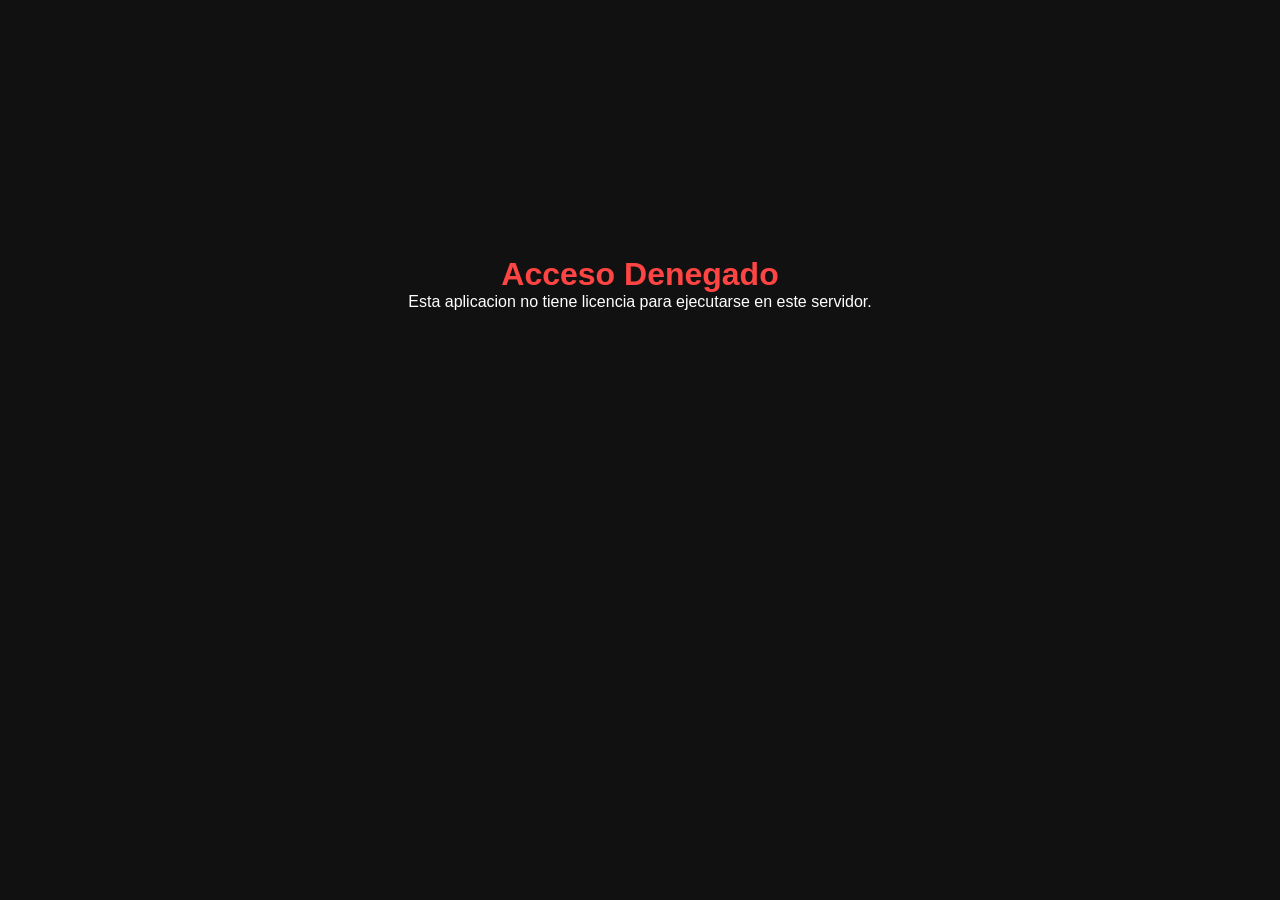
==== index.html @ 770b18da "Add files via upload" ====
<!DOCTYPE html>
<html lang="es">

<head>
    <meta charset="UTF-8">
    <meta name="viewport" content="width=device-width, initial-scale=1.0">
    <title>De la cocina al asador - Sistema Premium</title>
    <!-- Fonts -->
    <link rel="preconnect" href="https://fonts.googleapis.com">
    <link rel="preconnect" href="https://fonts.gstatic.com" crossorigin>
    <link href="https://fonts.googleapis.com/css2?family=Outfit:wght@300;400;500;600;700&display=swap" rel="stylesheet">
    <!-- Icons -->
    <link rel="stylesheet" href="https://cdnjs.cloudflare.com/ajax/libs/font-awesome/6.4.0/css/all.min.css">
    <!-- Excel Library -->
    <script src="https://cdn.sheetjs.com/xlsx-0.20.1/package/dist/xlsx.full.min.js"></script>
    <link rel="stylesheet" href="style.css">
</head>

<body>

    <div class="app-container">
        <!-- Sidebar Navigation -->
        <nav class="sidebar glass">
            <div class="logo">
                <img src="Logo de De la cocina al asador.png" alt="De la cocina al asador Logo" class="logo-img">
                <h2>De la cocina <span class="highlight">al asador</span></h2>
            </div>

            <ul class="nav-links">
                <li class="active" onclick="showSection('pos', this)" title="Caja - Punto de Venta">
                    <i class="fa-solid fa-cash-register"></i>
                    <span>Caja</span>
                </li>
                <li onclick="showSection('inventory', this)" title="Gestión de Inventario">
                    <i class="fa-solid fa-boxes-stacked"></i>
                    <span>Inventario</span>
                </li>
                <li onclick="showSection('sales', this)" title="Historial de Ventas">
                    <i class="fa-solid fa-chart-line"></i>
                    <span>Ventas</span>
                </li>
                <li onclick="showSection('cash-closure', this)" title="Cierre de Caja Diario">
                    <i class="fa-solid fa-calendar-check"></i>
                    <span>Cierre</span>
                </li>
                <li onclick="showSection('clients', this)" title="Gestión de Clientes">
                    <i class="fa-solid fa-users"></i>
                    <span>Clientes</span>
                </li>
                <li onclick="window.location.href='manual.html'" title="Manual de Uso">
                    <i class="fa-solid fa-book"></i>
                    <span>Manual</span>
                </li>
            </ul>

            <div class="user-profile">
                <div class="avatar">Admin</div>
                <div class="info">
                    <span class="name">Administrador</span>
                    <span class="status">En línea</span>
                </div>
            </div>
        </nav>

        <!-- Main Content Area -->
        <main class="main-content">

            <!-- POS SECTION -->
            <section id="pos" class="active-section">
                <header class="top-bar glass">
                    <div class="search-bar">
                        <i class="fa-solid fa-magnifying-glass"></i>
                        <input type="text" id="pos-search" placeholder="Buscar productos..." onkeyup="filterProducts()">
                    </div>
                    <div class="barcode-scanner">
                        <i class="fa-solid fa-barcode"></i>
                        <input type="text" id="barcode-input" placeholder="Escanear código de barras..."
                            autocomplete="off" onkeypress="handleBarcodeInput(event)">
                    </div>
                    <button class="balanza-toggle" id="balanza-toggle" onclick="toggleBalanzaMode()" title="Activar modo balanza para capturar peso automático desde balanza USB/Bluetooth">
                        <i class="fa-solid fa-weight-scale"></i> <span>Balanza</span>
                    </button>
                    <button class="surcharge-config-btn" onclick="openSurchargeConfig()" title="Configurar recargos por forma de pago">
                        <i class="fa-solid fa-percentage"></i> <span>Recargos</span>
                    </button>
                    <div class="date-time" id="clock">12:00 PM</div>
                </header>

                <div class="pos-layout">
                    <!-- Product Grid -->
                    <div class="products-grid-container">
                        <div class="category-tabs">
                            <button class="tab active" onclick="filterCategory('all')">Todos</button>
                            <button class="tab" onclick="filterCategory('Bebidas')">Bebidas</button>
                            <button class="tab" onclick="filterCategory('Snacks')">Snacks</button>
                            <button class="tab" onclick="filterCategory('Golosinas')">Golosinas</button>
                            <button class="tab" onclick="filterCategory('Limpieza')">Limpieza</button>
                            <button class="tab" onclick="filterCategory('Carnes')">Carnes</button>
                            <button class="tab" onclick="filterCategory('Fiambres')">Fiambres</button>
                            <button class="tab" onclick="filterCategory('Verduras')">Verduras</button>
                            <button class="tab" onclick="filterCategory('Varios')">Varios</button>
                            <button class="tab" onclick="openWeightModal()" title="Vender por peso (balanza)" style="border-color: var(--success-color); color: var(--success-color);">
                                <i class="fa-solid fa-weight-scale"></i> Peso
                            </button>
                            <button class="tab" onclick="openQuickSaleModal()" title="Venta personalizada sin producto registrado" style="border-color: var(--accent); color: var(--accent);">
                                <i class="fa-solid fa-pen"></i> Venta Rápida
                            </button>
                        </div>
                        <div class="products-grid custom-scroll" id="products-container">
                            <!-- Products injected by JS -->
                        </div>
                    </div>

                    <!-- Cart / Current Order -->
                    <div class="current-order glass" id="cart-panel">
                        <div class="cart-header-mobile">
                            <h3>Orden Actual</h3>
                            <button class="btn-close-cart" onclick="toggleCartMobile()">
                                <i class="fa-solid fa-chevron-down"></i>
                            </button>
                        </div>

                        <!-- Desktop Header -->
                        <h3 class="desktop-cart-title">Orden Actual</h3>

                        <div class="client-selection" style="margin-bottom: 10px; display: flex; gap: 5px;">
                            <select id="pos-client-select" class="client-select-input"
                                style="width: 100%; padding: 8px; border-radius: 8px; border: 1px solid rgba(255,255,255,0.2); background: rgba(0,0,0,0.2); color: white;">
                                <option value="">Cliente: Consumidor Final</option>
                                <!-- Clients injected by JS -->
                            </select>
                            <button onclick="prepareNewClient()" title="Crear Nuevo Cliente Rápido" style="
                                background: var(--primary-color);
                                border: none;
                                border-radius: 8px;
                                width: 40px;
                                color: white;
                                cursor: pointer;
                                display: flex;
                                align-items: center;
                                justify-content: center;">
                                <i class="fa-solid fa-user-plus"></i>
                            </button>
                            <button onclick="checkAndPayDebt()" title="Cobrar Deuda a este Cliente" style="
                                background: var(--success-color);
                                border: none;
                                border-radius: 8px;
                                width: 40px;
                                color: white;
                                cursor: pointer;
                                display: flex;
                                align-items: center;
                                justify-content: center;">
                                <i class="fa-solid fa-hand-holding-dollar"></i>
                            </button>
                            <button onclick="checkAndDeleteClient()" title="Eliminar Cliente Seleccionado" style="
                                background: var(--danger-color, #ef4444);
                                border: none;
                                border-radius: 8px;
                                width: 40px;
                                color: white;
                                cursor: pointer;
                                display: flex;
                                align-items: center;
                                justify-content: center;">
                                <i class="fa-solid fa-trash"></i>
                            </button>
                        </div>

                        <div id="pos-client-credit-history" class="client-credit-history" style="display:none;"></div>

                        <div class="order-items custom-scroll" id="cart-items">
                            <!-- Cart items injected by JS -->
                            <div class="empty-cart-msg">
                                <i class="fa-solid fa-basket-shopping"></i>
                                <p>El carrito está vacío</p>
                            </div>
                        </div>
                        <div class="order-summary">
                            <div class="summary-row">
                                <span>Subtotal</span>
                                <span id="subtotal-display">$0.00</span>
                            </div>
                            <div class="summary-row total">
                                <span>Total</span>
                                <span id="total-display">$0.00</span>
                            </div>
                            <div class="checkout-buttons">
                                <button class="btn-checkout" onclick="processSale('cash')">
                                    <i class="fa-solid fa-money-bill-wave"></i> Efectivo
                                    <small class="surcharge-badge" id="surcharge-label-cash"></small>
                                </button>
                                <button class="btn-payment-mp" onclick="processSale('mercadopago')">
                                    <i class="fa-solid fa-qrcode"></i> M. Pago
                                    <small class="surcharge-badge" id="surcharge-label-mercadopago"></small>
                                </button>
                                <button class="btn-payment-tarjeta" onclick="processSale('tarjeta')">
                                    <i class="fa-solid fa-credit-card"></i> Tarjeta
                                    <small class="surcharge-badge" id="surcharge-label-tarjeta"></small>
                                </button>
                                <button class="btn-transfer" onclick="processSale('transfer')">
                                    <i class="fa-solid fa-building-columns"></i> Transfer.
                                    <small class="surcharge-badge" id="surcharge-label-transfer"></small>
                                </button>
                                <button class="btn-credit" onclick="processSale('credit')">
                                    <i class="fa-solid fa-user-clock"></i> Fiar
                                    <small class="surcharge-badge" id="surcharge-label-credit"></small>
                                </button>
                            </div>
                        </div>
                    </div>
                </div>

                <!-- Mobile Floating Cart Button -->
                <button class="mobile-cart-btn" onclick="toggleCartMobile()">
                    <div class="cart-btn-info">
                        <i class="fa-solid fa-basket-shopping"></i>
                        <span id="mobile-cart-count">0 items</span>
                    </div>
                    <span id="mobile-cart-total">$0.00</span>
                </button>
            </section>

            <!-- INVENTORY SECTION -->
            <section id="inventory" class="hidden-section">
                <header class="top-bar glass">
                    <h2>Gestión de Inventario</h2>
                    <button class="btn-primary" onclick="prepareNewProduct()">
                        <i class="fa-solid fa-plus"></i> Nuevo Producto
                    </button>
                </header>

                <div class="table-container glass custom-scroll">
                    <table class="styled-table">
                        <thead>
                            <tr>
                                <th>Producto</th>
                                <th>Categoría</th>
                                <th>Tipo</th>
                                <th>Precio</th>
                                <th>Stock</th>
                                <th>Acciones</th>
                            </tr>
                        </thead>
                        <tbody id="inventory-list">
                            <!-- Inventory items injected by JS -->
                        </tbody>
                    </table>
                </div>
            </section>

            <!-- SALES HISTORY SECTION -->
            <section id="sales" class="hidden-section">
                <header class="top-bar glass">
                    <div class="header-left">
                        <h2>Historial de Ventas</h2>
                        <div class="action-buttons">
                            <button class="btn-small" onclick="exportData('json')" title="Exportar JSON"><i
                                    class="fa-solid fa-file-code"></i> JSON</button>
                            <button class="btn-small" onclick="exportData('excel')" title="Exportar Excel"><i
                                    class="fa-solid fa-file-excel"></i> Excel</button>
                            <button class="btn-small" onclick="document.getElementById('import-file').click()"
                                title="Importar"><i class="fa-solid fa-file-import"></i> Importar</button>
                            <input type="file" id="import-file" accept=".json, .xlsx, .xls" style="display:none"
                                onchange="importData(this)">
                        </div>
                    </div>
                    <div class="stats-cards">
                        <div class="stat-card glass-card-small">
                            <h4>Ventas Hoy</h4>
                            <span id="sales-today-count">0</span>
                        </div>
                        <div class="stat-card glass-card-small">
                            <h4>Ingresos Hoy</h4>
                            <span id="income-today-display">$0.00</span>
                        </div>
                    </div>
                </header>

                <div class="table-container glass custom-scroll">
                    <table class="styled-table">
                        <thead>
                            <tr>
                                <th>ID Venta</th>
                                <th>Fecha</th>
                                <th>Hora</th>
                                <th>Total</th>
                                <th>Cliente</th>
                                <th>Tipo</th>
                                <th>Detalles</th>
                            </tr>
                        </thead>
                        <tbody id="sales-list">
                            <!-- Sales history injected by JS -->
                        </tbody>
                    </table>
                </div>
            </section>

            <!-- CASH CLOSURE SECTION -->
            <section id="cash-closure" class="hidden-section">
                <header class="top-bar glass">
                    <div class="header-left">
                        <h2>Cierre de Caja Diario</h2>
                        <div class="action-buttons" style="display:flex; gap:10px; align-items:center; flex-wrap:wrap;">
                            <div style="display:flex; gap:10px; align-items:center;">
                                <label for="closure-date" style="color: var(--text-muted); font-size: 0.9rem;">Fecha</label>
                                <input id="closure-date" type="date" class="client-select-input" style="padding: 8px; border-radius: 8px; border: 1px solid rgba(255,255,255,0.2); background: rgba(0,0,0,0.2); color: white;" onchange="renderCashClosure()" />
                            </div>
                            <button class="btn-small" onclick="renderCashClosure()" title="Actualizar">
                                <i class="fa-solid fa-rotate"></i> Actualizar
                            </button>
                        </div>
                    </div>
                </header>

                <div class="cash-closure-grid">
                    <div class="glass" style="padding: 18px; border-radius: 16px;">
                        <h3 style="margin-bottom: 12px;">Resumen del Día</h3>
                        <div class="closure-summary">
                            <div class="closure-row"><span>Ventas</span><span id="closure-sales-count">0</span></div>
                            <div class="closure-row"><span>Total</span><span id="closure-total-display">$0.00</span></div>
                            <div class="closure-row"><span>Efectivo</span><span id="closure-cash-display">$0.00</span></div>
                            <div class="closure-row"><span>Transferencia</span><span id="closure-transfer-display">$0.00</span></div>
                            <div class="closure-row"><span>Mercado Pago</span><span id="closure-mp-display">$0.00</span></div>
                            <div class="closure-row"><span>Tarjeta</span><span id="closure-tarjeta-display">$0.00</span></div>
                            <div class="closure-row"><span>Fiado (Cuenta Corriente)</span><span id="closure-credit-display">$0.00</span></div>
                            <div class="closure-row"><span>Pago Deuda</span><span id="closure-debt-payment-display">$0.00</span></div>
                        </div>
                    </div>

                    <div class="glass" style="padding: 18px; border-radius: 16px;">
                        <h3 style="margin-bottom: 12px;">Arqueo</h3>
                        <div class="closure-summary">
                            <div class="closure-row"><span>Efectivo esperado</span><span id="closure-cash-expected-display">$0.00</span></div>
                            <div class="closure-row" style="align-items:center;">
                                <span>Efectivo contado</span>
                                <input id="closure-cash-counted" type="number" min="0" step="0.01" placeholder="0" style="width: 140px; padding: 8px; border-radius: 8px; border: 1px solid rgba(255,255,255,0.2); background: rgba(0,0,0,0.2); color: white;" oninput="recalcCashClosureDiff()" />
                            </div>
                            <div class="closure-row"><span>Diferencia</span><span id="closure-diff-display">$0.00</span></div>
                        </div>

                        <div style="display:flex; gap:10px; margin-top: 14px; flex-wrap:wrap;">
                            <button class="btn-primary" onclick="closeCashDay()" id="btn-close-day" style="border-radius: 12px; padding: 12px 16px;">
                                <i class="fa-solid fa-lock"></i> Cerrar Día
                            </button>
                            <button class="btn-small" onclick="reopenCashDay()" id="btn-reopen-day" title="Eliminar cierre y reabrir" style="display:none;">
                                <i class="fa-solid fa-unlock"></i> Reabrir
                            </button>
                        </div>
                        <small id="closure-status" style="display:block; margin-top:10px; color: var(--text-muted);"></small>
                    </div>
                </div>

                <div class="table-container glass custom-scroll" style="margin-top: 18px;">
                    <table class="styled-table">
                        <thead>
                            <tr>
                                <th>Fecha</th>
                                <th>Ventas</th>
                                <th>Total</th>
                                <th>Efectivo</th>
                                <th>Transfer.</th>
                                <th>M. Pago</th>
                                <th>Tarjeta</th>
                                <th>Fiado</th>
                                <th>Pago Deuda</th>
                                <th>Efectivo contado</th>
                                <th>Diferencia</th>
                                <th>Acción</th>
                            </tr>
                        </thead>
                        <tbody id="closures-list">
                            <!-- Closures injected by JS -->
                        </tbody>
                    </table>
                </div>
            </section>

            <!-- CLIENTS SECTION -->
            <section id="clients" class="hidden-section">
                <header class="top-bar glass">
                    <h2>Gestión de Clientes</h2>
                    <button class="btn-primary" onclick="prepareNewClient()">
                        <i class="fa-solid fa-user-plus"></i> Nuevo Cliente
                    </button>
                </header>

                <div class="table-container glass custom-scroll">
                    <table class="styled-table">
                        <thead>
                            <tr>
                                <th>Nombre</th>
                                <th>Teléfono</th>
                                <th>Deuda (Saldo)</th>
                                <th>Acciones</th>
                            </tr>
                        </thead>
                        <tbody id="clients-list">
                            <!-- Clients injected by JS -->
                        </tbody>
                    </table>
                </div>
            </section>
        </main>
    </div>

    <!-- Modals -->
    <div id="add-product-modal" class="modal">
        <div class="modal-content glass">
            <span class="close-modal" onclick="closeModal('add-product-modal')">&times;</span>
            <h3 id="modal-title">Agregar Nuevo Producto</h3>
            <form id="add-product-form" onsubmit="handleProductForm(event)">
                <input type="hidden" id="prod-id"> <!-- Hidden ID for edits -->
                <div class="form-group">
                    <label>Nombre</label>
                    <input type="text" id="new-prod-name" required>
                </div>
                <div class="form-group">
                    <label>Tipo de Venta</label>
                    <select id="new-prod-sale-type" onchange="toggleSaleTypeFields()">
                        <option value="unit">Por unidad</option>
                        <option value="weight">Por peso (kg)</option>
                    </select>
                </div>
                <div class="form-group">
                    <label>Categoría</label>
                    <select id="new-prod-cat">
                        <option value="Bebidas">Bebidas</option>
                        <option value="Snacks">Snacks</option>
                        <option value="Golosinas">Golosinas</option>
                        <option value="Limpieza">Limpieza</option>
                        <option value="Carnes">Carnes</option>
                        <option value="Fiambres">Fiambres</option>
                        <option value="Verduras">Verduras</option>
                        <option value="Varios">Varios</option>
                    </select>
                </div>
                <div id="unit-fields">
                    <div class="form-group">
                        <label>Precio ($)</label>
                        <input type="number" id="new-prod-price" min="0" step="0.01" required>
                    </div>
                    <div class="form-group">
                        <label>Stock</label>
                        <input type="number" id="new-prod-stock" min="0" required>
                    </div>
                </div>
                <div id="weight-fields" style="display:none;">
                    <div class="form-group">
                        <label>Precio por kg ($)</label>
                        <input type="number" id="new-prod-price-kg" min="0" step="0.01" required>
                    </div>
                </div>
                <div class="form-group">
                    <label>Código de Barras (Opcional)</label>
                    <input type="text" id="new-prod-barcode" placeholder="7790001234567">
                </div>
                <div class="form-group">
                    <label>Emoji/Icono (Opcional)</label>
                    <input type="text" id="new-prod-emoji" placeholder="🥤">
                </div>
                <div class="form-group">
                    <label>Foto del Producto (Opcional)</label>
                    <input type="file" id="new-prod-image" accept="image/*" onchange="previewProductImage(event)">
                    <div id="prod-image-preview" style="margin-top:8px;display:none;">
                        <img src="" alt="Vista previa" style="max-width:100px;max-height:100px;border-radius:8px;border:1px solid var(--glass-border);">
                        <button type="button" onclick="clearProductImage()" style="background:none;border:none;color:#ef4444;cursor:pointer;font-size:0.8rem;margin-top:4px;display:block;">
                            <i class="fa-solid fa-trash-can"></i> Quitar foto
                        </button>
                    </div>
                </div>
                <button type="submit" class="btn-primary full-width" id="btn-save-prod">Guardar Producto</button>
            </form>
        </div>
    </div>

    <!-- Add Client Modal -->
    <div id="add-client-modal" class="modal">
        <div class="modal-content glass">
            <span class="close-modal" onclick="closeModal('add-client-modal')">&times;</span>
            <h3 id="client-modal-title">Agregar Nuevo Cliente</h3>
            <form id="add-client-form" onsubmit="handleClientForm(event)">
                <input type="hidden" id="client-id">
                <div class="form-group">
                    <label>Nombre Completo</label>
                    <input type="text" id="client-name" required placeholder="Ej: Juan Pérez">
                </div>
                <div class="form-group">
                    <label>Teléfono (Opcional)</label>
                    <input type="tel" id="client-phone" placeholder="Ej: 11 1234 5678">
                </div>
                <button type="submit" class="btn-primary full-width" id="btn-save-client">Guardar Cliente</button>
            </form>
        </div>
    </div>

    <!-- Pay Debt Modal -->
    <div id="pay-debt-modal" class="modal">
        <div class="modal-content glass">
            <span class="close-modal" onclick="closeModal('pay-debt-modal')">&times;</span>
            <h3>Registrar Pago de Deuda</h3>
            <p id="debt-client-name" style="margin-bottom: 15px; color: var(--text-secondary);">Cliente: -</p>
            <form id="pay-debt-form" onsubmit="handleDebtPayment(event)">
                <input type="hidden" id="debt-client-id">
                <div class="form-group">
                    <label>Monto a Pagar ($)</label>
                    <input type="number" id="debt-amount" min="1" step="0.01" required>
                </div>
                <div class="form-group">
                    <label>Deuda Actual: <span id="current-debt-display"
                            style="font-weight: bold; color: var(--accent);"></span></label>
                </div>
                <div class="form-group">
                    <label>Método de Pago</label>
                    <div style="display: flex; gap: 6px; flex-wrap: wrap; margin-top: 5px;">
                        <button type="button" class="btn-payment-method selected" data-method="cash" onclick="selectDebtPaymentMethod(this)">
                            <i class="fa-solid fa-money-bill-wave"></i> Efectivo
                        </button>
                        <button type="button" class="btn-payment-method" data-method="transfer" onclick="selectDebtPaymentMethod(this)">
                            <i class="fa-solid fa-building-columns"></i> Transfer.
                        </button>
                        <button type="button" class="btn-payment-method" data-method="mercadopago" onclick="selectDebtPaymentMethod(this)">
                            <i class="fa-solid fa-qrcode"></i> M. Pago
                        </button>
                        <button type="button" class="btn-payment-method" data-method="tarjeta" onclick="selectDebtPaymentMethod(this)">
                            <i class="fa-solid fa-credit-card"></i> Tarjeta
                        </button>
                    </div>
                    <input type="hidden" id="debt-payment-method" value="cash">
                </div>
                <button type="submit" class="btn-primary full-width">Registrar Pago</button>
            </form>
        </div>
    </div>

    <!-- Venta por Peso Modal -->
    <div id="weight-sale-modal" class="modal">
        <div class="modal-content glass">
            <span class="close-modal" onclick="closeModal('weight-sale-modal')">&times;</span>
            <h3 id="weight-modal-title">Venta por Peso</h3>
            <form id="weight-sale-form" onsubmit="handleWeightSale(event)">
                <input type="hidden" id="weight-prod-id" value="">
                <div class="form-group">
                    <label>Producto</label>
                    <input type="text" id="weight-prod-name" required placeholder="Ej: Carne, Queso, Pollo...">
                </div>
                <div class="form-group">
                    <label>Peso (kg)</label>
                    <input type="number" id="weight-kg" step="0.001" min="0.001" required placeholder="Ej: 1.200">
                    <small style="color: var(--text-muted); display: block; margin-top: 4px;">Conectá la balanza y poné el producto. El peso se captura automático si el modo balanza está activado.</small>
                </div>
                <div class="form-group">
                    <label>Precio por kg ($)</label>
                    <input type="number" id="weight-price-kg" step="0.01" min="0.01" required placeholder="Ej: 1200">
                </div>
                <div class="form-group" style="background: rgba(255,255,255,0.05); padding: 12px; border-radius: 8px;">
                    <label style="font-weight: 700; color: var(--success-color);">Total: $<span id="weight-total-preview">0.00</span></label>
                </div>
                <button type="submit" class="btn-primary full-width">
                    <i class="fa-solid fa-cart-plus"></i> Agregar al Carrito
                </button>
            </form>
        </div>
    </div>

    <!-- Venta Rápida Modal -->
    <div id="quick-sale-modal" class="modal">
        <div class="modal-content glass">
            <span class="close-modal" onclick="closeModal('quick-sale-modal')">&times;</span>
            <h3>Venta Rápida / Personalizada</h3>
            <form id="quick-sale-form" onsubmit="handleQuickSale(event)">
                <div class="form-group">
                    <label>Concepto / Nombre</label>
                    <input type="text" id="quick-sale-concept" required placeholder="Ej: Café, Lomo, Empanadas...">
                </div>
                <div class="form-group">
                    <label>Monto ($)</label>
                    <input type="number" id="quick-sale-amount" step="0.01" min="0.01" required placeholder="Ej: 1500">
                </div>
                <button type="submit" class="btn-primary full-width">
                    <i class="fa-solid fa-cart-plus"></i> Agregar al Carrito
                </button>
            </form>
        </div>
    </div>

    <!-- Lightbox Modal -->
    <div id="lightbox-modal" class="modal" onclick="closeLightbox(event)">
        <span class="close-modal lightbox-close" onclick="closeLightbox()">&times;</span>
        <div class="lightbox-content">
            <img id="lightbox-img" src="" alt="Foto del producto">
        </div>
    </div>

    <!-- Surcharge Config Modal -->
    <div id="surcharge-config-modal" class="modal">
        <div class="modal-content glass">
            <span class="close-modal" onclick="closeModal('surcharge-config-modal')">&times;</span>
            <h3>Configurar Recargos por Forma de Pago</h3>
            <p style="color: var(--text-muted); font-size: 0.85rem; margin-bottom: 16px;">Porcentaje de recargo que se suma al total según el método de pago.</p>
            <form id="surcharge-config-form" onsubmit="saveSurchargeConfig(event)">
                <div class="form-group">
                    <label>Efectivo (%)</label>
                    <input type="number" id="surcharge-cash" min="0" step="0.1" value="0" placeholder="0">
                </div>
                <div class="form-group">
                    <label>Transferencia (%)</label>
                    <input type="number" id="surcharge-transfer" min="0" step="0.1" value="0" placeholder="0">
                </div>
                <div class="form-group">
                    <label>Mercado Pago (%)</label>
                    <input type="number" id="surcharge-mercadopago" min="0" step="0.1" value="0" placeholder="0">
                </div>
                <div class="form-group">
                    <label>Tarjeta / Débito (%)</label>
                    <input type="number" id="surcharge-tarjeta" min="0" step="0.1" value="0" placeholder="0">
                </div>
                <div class="form-group">
                    <label>Fiado / Cuenta Corriente (%)</label>
                    <input type="number" id="surcharge-credit" min="0" step="0.1" value="0" placeholder="0">
                </div>
                <button type="submit" class="btn-primary full-width">Guardar Recargos</button>
            </form>
        </div>
    </div>

    <!-- Client Credit History Modal -->
    <div id="client-history-modal" class="modal">
        <div class="modal-content glass" style="width: 500px;">
            <span class="close-modal" onclick="closeModal('client-history-modal')">&times;</span>
            <h3 id="client-history-title">Historial de Fiado</h3>
            <div id="client-history-content" style="max-height: 400px; overflow-y: auto; margin-top: 15px;">
                <!-- History injected by JS -->
            </div>
            <div style="display: flex; gap: 10px; margin-top: 16px; flex-wrap: wrap;">
                <button class="btn-secondary" id="btn-toggle-history" onclick="showClientHistory(clientHistoryCurrentId, true)" style="flex: 1; min-width: 120px;">
                    <i class="fa-solid fa-eye"></i> Mostrar todo
                </button>
                <button class="btn-primary" style="flex: 1; min-width: 120px;" id="btn-send-whatsapp" onclick="sendWhatsAppSummary()">
                    <i class="fa-brands fa-whatsapp"></i> WhatsApp
                </button>
            </div>
        </div>
    </div>

    <script src="app.min.js"></script>
</body>

</html>
---- style.css ----
:root {
    --bg-dark: #0f172a;
    --bg-darker: #020617;
    --glass-bg: rgba(30, 41, 59, 0.7);
    --glass-border: rgba(255, 255, 255, 0.1);
    --primary-color: #6366f1;
    /* Indigo */
    --accent-color: #8b5cf6;
    /* Violet */
    --success-color: #10b981;
    --text-main: #f8fafc;
    --text-muted: #94a3b8;
    --card-hover: rgba(255, 255, 255, 0.05);
    --font-main: 'Outfit', sans-serif;
}

* {
    margin: 0;
    padding: 0;
    box-sizing: border-box;
}

body {
    font-family: var(--font-main);
    background-color: var(--bg-dark);

    background-image:
        radial-gradient(at 0% 0%, hsla(253, 16%, 7%, 1) 0, transparent 50%),
        radial-gradient(at 50% 0%, hsla(225, 39%, 30%, 1) 0, transparent 50%),
        radial-gradient(at 100% 0%, hsla(339, 49%, 30%, 1) 0, transparent 50%);
    color: var(--text-main);
    height: 100vh;
    overflow: hidden;
}

@media (max-width: 900px) {
    body {
        height: 100vh !important;
        overflow: hidden !important;
    }

    .app-container {
        height: 100vh !important;
    }

    .main-content {
        overflow: hidden !important;
        height: 100vh !important;
    }

    section {
        height: 100% !important;
        min-height: 0 !important;
    }

    section.active-section {
        overflow-y: auto !important;
        -webkit-overflow-scrolling: touch;
        padding-bottom: 40px;
    }

    #cash-closure {
        overflow-y: auto !important;
    }

    #cash-closure .table-container {
        flex: none !important;
        min-height: auto !important;
        overflow-y: visible !important;
        overflow-x: auto !important;
    }

    #cash-closure::-webkit-scrollbar {
        width: 10px;
    }

    #cash-closure::-webkit-scrollbar-thumb {
        background: rgba(255, 255, 255, 0.18);
        border-radius: 10px;
    }
}

/* --- Layout --- */
.app-container {
    display: flex;
    height: 100vh;
    width: 100vw;
}

/* --- Glass Effect Utility --- */
.glass {
    background: var(--glass-bg);
    backdrop-filter: blur(12px);
    -webkit-backdrop-filter: blur(12px);
    border: 1px solid var(--glass-border);
}

.glass-card-small {
    background: rgba(255, 255, 255, 0.05);
    backdrop-filter: blur(5px);
    border: 1px solid var(--glass-border);
    padding: 15px;
    border-radius: 12px;
    display: flex;
    flex-direction: column;
    align-items: center;
    justify-content: center;
}

/* --- Sidebar --- */
.sidebar {
    width: 260px;
    height: 100%;
    display: flex;
    flex-direction: column;
    padding: 20px;
    border-right: 1px solid var(--glass-border);
    z-index: 10;
    flex-shrink: 0;
}

.logo {
    display: flex;
    align-items: center;
    gap: 10px;
    margin-bottom: 40px;
    font-size: 1.2rem;
}

.logo-img {
    height: 50px;
    width: auto;
    border-radius: 8px;
    object-fit: contain;
}

.neon-icon {
    color: var(--primary-color);
    text-shadow: 0 0 10px var(--primary-color);
    font-size: 1.5rem;
}

.highlight {
    color: var(--primary-color);
    font-weight: 700;
}

.nav-links {
    list-style: none;
    flex: 1;
}

.nav-links li {
    padding: 15px;
    margin-bottom: 10px;
    border-radius: 12px;
    cursor: pointer;
    transition: all 0.3s ease;
    display: flex;
    align-items: center;
    gap: 15px;
    color: var(--text-muted);
    font-weight: 500;
}

.nav-links li:hover,
.nav-links li.active {
    background: var(--primary-color);
    color: white;
    box-shadow: 0 4px 15px rgba(99, 102, 241, 0.4);
}

.nav-links li i {
    font-size: 1.2rem;
}

.user-profile {
    display: flex;
    align-items: center;
    gap: 12px;
    padding-top: 20px;
    border-top: 1px solid var(--glass-border);
}

.avatar {
    width: 40px;
    height: 40px;
    background: linear-gradient(135deg, var(--primary-color), var(--accent-color));
    border-radius: 50%;
    display: flex;
    align-items: center;
    justify-content: center;
    font-size: 0.8rem;
    font-weight: bold;
}

.info {
    display: flex;
    flex-direction: column;
}

.info .name {
    font-size: 0.9rem;
    font-weight: 600;
}

.info .status {
    font-size: 0.75rem;
    color: var(--success-color);
}

/* --- Main Content --- */
.main-content {
    flex: 1;
    position: relative;
    overflow: hidden;
    padding: 20px;
    display: flex;
    flex-direction: column;
    background-color: var(--bg-dark);
}

section {
    display: none;
    height: 100%;
    flex-direction: column;
    animation: fadeIn 0.4s ease-in-out;
}

section.active-section {
    display: flex;
}

/* Ensure hidden sections are definitely hidden (redundant but safe) */
.hidden-section {
    display: none !important;
}

@keyframes fadeIn {
    from {
        opacity: 0;
        transform: translateY(10px);
    }

    to {
        opacity: 1;
        transform: translateY(0);
    }
}

/* --- Top Bar --- */
.top-bar {
    display: flex;
    justify-content: space-between;
    align-items: center;
    padding: 15px 25px;
    border-radius: 16px;
    margin-bottom: 20px;
}

.header-left {
    display: flex;
    flex-direction: column;
    gap: 10px;
}

.action-buttons {
    display: flex;
    flex-wrap: wrap;
    gap: 10px;
}

.cash-closure-grid {
    display: grid;
    grid-template-columns: 1fr 1fr;
    gap: 18px;
}

@media (max-width: 900px) {
    .cash-closure-grid {
        grid-template-columns: 1fr;
    }
}

.closure-summary {
    display: flex;
    flex-direction: column;
    gap: 10px;
}

.closure-row {
    display: flex;
    justify-content: space-between;
    gap: 14px;
    padding: 8px 10px;
    border-radius: 10px;
    background: rgba(255, 255, 255, 0.04);
    border: 1px solid rgba(255, 255, 255, 0.06);
}

.client-credit-history {
    margin-bottom: 12px;
    padding: 12px;
    border-radius: 12px;
    background: rgba(255, 255, 255, 0.04);
    border: 1px solid rgba(255, 255, 255, 0.08);
}

.client-credit-history h4 {
    font-size: 0.9rem;
    margin-bottom: 8px;
    color: var(--text-main);
}

.client-credit-history .credit-sale {
    padding: 8px 10px;
    border-radius: 10px;
    background: rgba(0, 0, 0, 0.18);
    border: 1px solid rgba(255, 255, 255, 0.06);
    margin-bottom: 8px;
}

.client-credit-history .credit-sale:last-child {
    margin-bottom: 0;
}

.client-credit-history .credit-sale .meta {
    display: flex;
    justify-content: space-between;
    gap: 10px;
    color: var(--text-muted);
    font-size: 0.75rem;
    margin-bottom: 4px;
}

.client-credit-history .credit-sale .items {
    font-size: 0.8rem;
    color: var(--text-main);
}

.btn-small {
    background: rgba(255, 255, 255, 0.1);
    border: 1px solid var(--glass-border);
    color: var(--text-main);
    padding: 5px 12px;
    border-radius: 6px;
    cursor: pointer;
    font-size: 0.8rem;
    display: flex;
    align-items: center;
    gap: 6px;
    transition: all 0.2s;
}

.btn-small:hover {
    background: var(--primary-color);
    border-color: var(--primary-color);
}

.search-bar {
    background: rgba(255, 255, 255, 0.05);
    border-radius: 8px;
    padding: 8px 15px;
    display: flex;
    align-items: center;
    width: 400px;
}

.search-bar i {
    color: var(--text-muted);
    margin-right: 10px;
}

.search-bar input {
    background: transparent;
    border: none;
    color: var(--text-main);
    width: 100%;
    outline: none;
    font-family: var(--font-main);
    font-size: 1rem;
}

/* Barcode Scanner */
.barcode-scanner {
    background: rgba(139, 92, 246, 0.1);
    border: 2px solid rgba(139, 92, 246, 0.3);
    border-radius: 8px;
    padding: 8px 15px;
    display: flex;
    align-items: center;
    width: 300px;
    transition: all 0.3s ease;
}

.barcode-scanner:focus-within {
    border-color: var(--accent-color);
    box-shadow: 0 0 15px rgba(139, 92, 246, 0.3);
}

.barcode-scanner i {
    color: var(--accent-color);
    margin-right: 10px;
    font-size: 1.1rem;
}

.barcode-scanner input {
    background: transparent;
    border: none;
    color: var(--text-main);
    width: 100%;
    outline: none;
    font-family: var(--font-main);
    font-size: 1rem;
}

.barcode-scanner input::placeholder {
    color: rgba(139, 92, 246, 0.6);
}

.date-time {
    font-weight: 600;
    color: var(--text-muted);
}

/* --- POS Layout --- */
.pos-layout {
    display: flex;
    gap: 20px;
    flex: 1;
    /* Fill remaining space */
    min-height: 0;
    /* Allow scrolling inside children */
    overflow: hidden;
}

/* --- Products Grid --- */
.products-grid-container {
    flex: 2;
    display: flex;
    flex-direction: column;
    min-width: 0;
    /* Flexbox text overflow fix */
}

.category-tabs {
    display: flex;
    gap: 10px;
    margin-bottom: 15px;
    overflow-x: auto;
    padding-bottom: 5px;
}

.category-tabs .tab {
    background: rgba(255, 255, 255, 0.05);
    border: 1px solid var(--glass-border);
    color: var(--text-muted);
    padding: 8px 16px;
    border-radius: 20px;
    cursor: pointer;
    font-family: var(--font-main);
    transition: all 0.2s;
    white-space: nowrap;
}

.category-tabs .tab.active,
.category-tabs .tab:hover {
    background: var(--primary-color);
    color: white;
    border-color: var(--primary-color);
}

.products-grid {
    flex: 1;
    /* Fill remaining space in grid container */
    display: grid;
    grid-template-columns: repeat(auto-fill, minmax(160px, 1fr));
    gap: 15px;
    overflow-y: auto;
    padding-right: 5px;
    padding-bottom: 20px;
}

.product-card {
    background: rgba(255, 255, 255, 0.03);
    border: 1px solid var(--glass-border);
    border-radius: 16px;
    padding: 15px;
    display: flex;
    flex-direction: column;
    align-items: center;
    cursor: pointer;
    transition: all 0.2s ease;
    position: relative;
    overflow: visible;
    min-height: 240px;
    justify-content: flex-start;
}

.product-card:hover {
    background: rgba(255, 255, 255, 0.08);
    transform: translateY(-5px);
    box-shadow: 0 10px 20px rgba(0, 0, 0, 0.2);
    border-color: var(--primary-color);
}

.product-emoji {
    font-size: 3rem;
    margin-bottom: 8px;
    flex-shrink: 0;
    width: 80px;
    height: 80px;
    display: flex;
    align-items: center;
    justify-content: center;
}

.product-thumb {
    width: 80px;
    height: 80px;
    object-fit: cover;
    border-radius: 12px;
    border: 2px solid var(--glass-border);
    cursor: zoom-in;
    transition: transform 0.2s;
}

.product-thumb:hover {
    transform: scale(1.05);
}

/* Lightbox */
#lightbox-modal {
    z-index: 9999;
    background: rgba(0, 0, 0, 0.85);
    backdrop-filter: blur(4px);
}

#lightbox-modal .lightbox-content {
    display: flex;
    align-items: center;
    justify-content: center;
    max-width: 90vw;
    max-height: 90vh;
}

#lightbox-modal .lightbox-content img {
    max-width: 90vw;
    max-height: 85vh;
    border-radius: 12px;
    box-shadow: 0 20px 60px rgba(0, 0, 0, 0.5);
    object-fit: contain;
}

.lightbox-close {
    position: fixed;
    top: 20px;
    right: 30px;
    font-size: 2.5rem;
    color: #fff;
    z-index: 10000;
    opacity: 0.8;
    transition: opacity 0.2s;
}

.lightbox-close:hover {
    opacity: 1;
    color: #fff;
}

.inv-thumb {
    width: 30px;
    height: 30px;
    border-radius: 6px;
    object-fit: cover;
    vertical-align: middle;
    margin-right: 6px;
    cursor: zoom-in;
    transition: transform 0.2s;
}

.inv-thumb:hover {
    transform: scale(1.15);
}

.product-info {
    text-align: center;
    width: 100%;
    display: flex;
    flex-direction: column;
    gap: 6px;
}

.product-name {
    font-weight: 600;
    font-size: 0.95rem;
    /* Allow text wrap */
    white-space: normal;
    display: -webkit-box;
    -webkit-line-clamp: 2;
    line-clamp: 2;
    /* Show max 2 lines */
    -webkit-box-orient: vertical;
    overflow: hidden;
    line-height: 1.2;
    max-height: 2.4em;
}

.product-price {
    color: var(--success-color);
    font-weight: 700;
    font-size: 1.1rem;
    margin: 4px 0;
    flex-shrink: 0;
}

.product-stock {
    font-size: 0.75rem;
    color: var(--text-muted);
    flex-shrink: 0;
}

/* --- Cart --- */
.current-order {
    flex: 1;
    min-width: 320px;
    max-width: 450px;
    border-radius: 16px;
    padding: 20px;
    display: flex;
    flex-direction: column;
    overflow: hidden;
    /* Contain inner scroll */
}

.current-order h3 {
    margin-bottom: 15px;
    font-weight: 600;
    border-bottom: 1px solid var(--glass-border);
    padding-bottom: 10px;
}

.order-items {
    flex: 1;
    overflow-y: auto;
    margin-bottom: 15px;
}

.cart-item {
    display: flex;
    justify-content: space-between;
    align-items: center;
    background: rgba(255, 255, 255, 0.03);
    padding: 10px;
    border-radius: 10px;
    margin-bottom: 10px;
    animation: slideIn 0.3s ease;
}

@keyframes slideIn {
    from {
        opacity: 0;
        transform: translateX(-10px);
    }

    to {
        opacity: 1;
        transform: translateX(0);
    }
}

.cart-item-info {
    flex: 1;
}

.cart-item-name {
    display: block;
    font-weight: 500;
    font-size: 0.9rem;
}

.cart-item-price {
    font-size: 0.8rem;
    color: var(--text-muted);
}

.cart-item-controls {
    display: flex;
    align-items: center;
    gap: 8px;
}

.btn-qty {
    background: rgba(255, 255, 255, 0.1);
    border: none;
    color: white;
    width: 24px;
    height: 24px;
    border-radius: 6px;
    cursor: pointer;
    display: flex;
    align-items: center;
    justify-content: center;
}

.btn-qty:hover {
    background: var(--primary-color);
}

.btn-remove {
    background: rgba(239, 68, 68, 0.2);
    color: #ef4444;
}

.btn-remove:hover {
    background: #ef4444;
    color: white;
}

.order-summary {
    background: rgba(0, 0, 0, 0.2);
    border-radius: 12px;
    padding: 15px;
}

.summary-row {
    display: flex;
    justify-content: space-between;
    margin-bottom: 8px;
    font-size: 0.9rem;
    color: var(--text-muted);
}

.summary-row.total {
    font-size: 1.2rem;
    font-weight: 700;
    color: var(--text-main);
    margin-top: 10px;
    border-top: 1px dashed var(--glass-border);
    padding-top: 10px;
}

.checkout-buttons {
    display: flex;
    flex-wrap: wrap;
    gap: 8px;
    margin-top: 15px;
}

.checkout-buttons button {
    flex: 1 1 calc(50% - 4px);
    min-width: 0;
    padding: 10px;
    border: none;
    border-radius: 10px;
    color: white;
    font-weight: 600;
    font-size: 0.85rem;
    cursor: pointer;
    transition: transform 0.2s;
    display: flex;
    align-items: center;
    justify-content: center;
    gap: 6px;
    font-family: var(--font-main);
}

.checkout-buttons button:hover {
    transform: scale(1.02);
}

.btn-checkout {
    background: var(--success-color);
}

.btn-checkout:hover {
    box-shadow: 0 0 15px rgba(16, 185, 129, 0.4);
}

.btn-payment-mp {
    background: #009ee3;
}

.btn-payment-mp:hover {
    box-shadow: 0 0 15px rgba(0, 158, 227, 0.4);
}

.btn-payment-tarjeta {
    background: #6b7280;
}

.btn-payment-tarjeta:hover {
    box-shadow: 0 0 15px rgba(107, 114, 128, 0.4);
}

.btn-transfer {
    background: var(--primary-color);
}

.btn-transfer:hover {
    box-shadow: 0 0 15px rgba(99, 102, 241, 0.4);
}

.btn-credit {
    background: var(--secondary-color, #8b5cf6);
}

.btn-credit:hover {
    box-shadow: 0 0 15px rgba(139, 92, 246, 0.4);
}

.empty-cart-msg {
    display: flex;
    flex-direction: column;
    align-items: center;
    justify-content: center;
    height: 100%;
    color: var(--text-muted);
    opacity: 0.6;
}

.empty-cart-msg i {
    font-size: 3rem;
    margin-bottom: 10px;
}

/* --- Styled Tables --- */
.table-container {
    flex: 1;
    min-height: 0;
    border-radius: 16px;
    overflow: auto;
}

.styled-table {
    width: 100%;
    border-collapse: collapse;
}

.styled-table thead tr {
    background-color: rgba(255, 255, 255, 0.05);
    text-align: left;
}

.styled-table th,
.styled-table td {
    padding: 15px 20px;
}

.styled-table th {
    font-weight: 600;
    color: var(--text-muted);
    font-size: 0.9rem;
}

.styled-table tbody tr {
    border-bottom: 1px solid rgba(255, 255, 255, 0.05);
    transition: background 0.2s;
}

.styled-table tbody tr:hover {
    background-color: rgba(255, 255, 255, 0.02);
}

/* Ensure actions column is wide enough and visible */
.styled-table td:last-child {
    white-space: nowrap;
    min-width: 200px;
    text-align: right;
}

/* --- Modals and Forms --- */
.modal {
    display: none;
    position: fixed;
    z-index: 100;
    left: 0;
    top: 0;
    width: 100%;
    height: 100%;
    background-color: rgba(0, 0, 0, 0.6);
    backdrop-filter: blur(5px);
    align-items: center;
    justify-content: center;
}

.modal-content {
    background: #1e293b;
    border-radius: 16px;
    padding: 30px;
    width: 400px;
    position: relative;
    box-shadow: 0 20px 50px rgba(0, 0, 0, 0.5);
    animation: zoomIn 0.3s;
    max-height: 90vh;
    overflow-y: auto;
}

@keyframes zoomIn {
    from {
        transform: scale(0.9);
        opacity: 0;
    }

    to {
        transform: scale(1);
        opacity: 1;
    }
}

.close-modal {
    position: absolute;
    right: 20px;
    top: 20px;
    font-size: 1.5rem;
    cursor: pointer;
    color: var(--text-muted);
}

.form-group {
    margin-bottom: 15px;
}

.form-group label {
    display: block;
    margin-bottom: 8px;
    font-size: 0.9rem;
    color: var(--text-muted);
}

.form-group input,
.form-group select {
    width: 100%;
    padding: 12px;
    background: #1e293b;
    border: 1px solid var(--glass-border);
    border-radius: 8px;
    color: white;
    font-family: var(--font-main);
    outline: none;
}

.form-group select option {
    background: #1e293b;
    color: white;
    padding: 10px;
}

.form-group input:focus,
.form-group select:focus {
    border-color: var(--primary-color);
}

.btn-primary {
    background: var(--primary-color);
    color: white;
    border: none;
    padding: 10px 20px;
    border-radius: 8px;
    cursor: pointer;
    font-weight: 500;
    font-family: var(--font-main);
    transition: all 0.2s;
}

.btn-primary:hover {
    background: var(--accent-color);
}

.btn-payment-method {
    background: rgba(148, 163, 184, 0.1);
    color: #94a3b8;
    border: 1px solid rgba(148, 163, 184, 0.2);
    padding: 8px 14px;
    border-radius: 8px;
    cursor: pointer;
    font-size: 0.85rem;
    font-family: var(--font-main);
    transition: all 0.2s;
    flex: 1;
    min-width: 100px;
    text-align: center;
}

.btn-payment-method:hover {
    background: rgba(148, 163, 184, 0.2);
    color: #e2e8f0;
}

.btn-payment-method.selected {
    background: var(--primary-color);
    color: white;
    border-color: var(--primary-color);
}

.btn-secondary {
    background: rgba(148, 163, 184, 0.15);
    color: #e2e8f0;
    border: 1px solid rgba(148, 163, 184, 0.3);
    padding: 10px 20px;
    border-radius: 8px;
    cursor: pointer;
    font-weight: 500;
    font-family: var(--font-main);
    transition: all 0.2s;
}

.btn-secondary:hover {
    background: rgba(148, 163, 184, 0.25);
}

.full-width {
    width: 100%;
}

.btn-edit {
    background: rgba(99, 102, 241, 0.1);
    color: #6366f1;
    border: 1px solid rgba(99, 102, 241, 0.3);
    padding: 5px 10px;
    border-radius: 6px;
    cursor: pointer;
    margin-right: 5px;
}

.btn-edit:hover {
    background: rgba(99, 102, 241, 0.2);
}

.btn-danger {
    background: rgba(239, 68, 68, 0.1);
    color: #ef4444;
    border: 1px solid rgba(239, 68, 68, 0.3);
    padding: 5px 10px;
    border-radius: 6px;
    cursor: pointer;
}

.btn-danger:hover {
    background: rgba(239, 68, 68, 0.2);
}

/* --- Scrollbar --- */
.custom-scroll::-webkit-scrollbar {
    width: 6px;
    height: 6px;
}

.custom-scroll::-webkit-scrollbar-track {
    background: rgba(255, 255, 255, 0.02);
}

.custom-scroll::-webkit-scrollbar-thumb {
    background: rgba(255, 255, 255, 0.1);
    border-radius: 10px;
}

.custom-scroll::-webkit-scrollbar-thumb:hover {
    background: rgba(255, 255, 255, 0.2);
}

/* Stats */
.stats-cards {
    display: flex;
    gap: 15px;
}

.stat-card h4 {
    font-size: 0.8rem;
    color: var(--text-muted);
    margin-bottom: 5px;
}

.stat-card span {
    font-size: 1.2rem;
    font-weight: 700;
    color: var(--primary-color);
}

/* Mobile Floating Cart Btn (Hidden on desktop) */
.mobile-cart-btn {
    display: none;
    position: fixed;
    bottom: 20px;
    left: 5%;
    width: 90%;
    background: var(--primary-color);
    color: white;
    padding: 15px;
    border-radius: 12px;
    border: none;
    box-shadow: 0 10px 30px rgba(99, 102, 241, 0.4);
    z-index: 200;
    align-items: center;
    justify-content: space-between;
    font-weight: 600;
    font-size: 1rem;
    cursor: pointer;
    animation: slideUp 0.3s ease;
}

@keyframes slideUp {
    from {
        transform: translateY(100px);
        opacity: 0;
    }

    to {
        transform: translateY(0);
        opacity: 1;
    }
}

.cart-btn-info {
    display: flex;
    align-items: center;
    gap: 10px;
}

.cart-header-mobile {
    display: none;
    justify-content: space-between;
    align-items: center;
    margin-bottom: 20px;
    border-bottom: 1px solid var(--glass-border);
    padding-bottom: 10px;
}

.btn-close-cart {
    background: rgba(255, 255, 255, 0.1);
    border: none;
    color: white;
    width: 30px;
    height: 30px;
    border-radius: 50%;
    cursor: pointer;
}

/* --- Responsive Design --- */
@media (max-width: 1024px) {
    .sidebar {
        width: 80px;
        padding: 15px 10px;
    }

    .logo h2,
    .nav-links li span,
    .user-profile .info {
        display: none;
    }

    .logo {
        justify-content: center;
        margin-bottom: 30px;
    }

    .nav-links li {
        justify-content: center;
        padding: 15px;
    }

    .user-profile {
        justify-content: center;
    }

    .pos-layout {
        gap: 15px;
    }

    .current-order {
        min-width: 280px;
    }
}

@media (max-width: 768px) {
    .app-container {
        flex-direction: column;
    }

    .sidebar {
        width: 100%;
        height: auto;
        flex-direction: row;
        justify-content: space-between;
        align-items: center;
        padding: 10px 20px;
        border-right: none;
        border-bottom: 1px solid var(--glass-border);
    }

    .logo {
        margin-bottom: 0;
    }

    .logo h2 {
        display: block;
        font-size: 1.2rem;
    }

    .nav-links {
        display: flex;
        flex: 0;
        gap: 10px;
    }

    .nav-links li {
        padding: 10px;
        margin-bottom: 0;
    }

    .user-profile {
        display: none;
    }

    .main-content {
        padding: 10px;
    }

    .top-bar {
        padding: 5px 10px;
        margin-bottom: 5px;
        gap: 5px;
    }

    .search-bar {
        padding: 5px 10px;
        font-size: 0.9rem;
    }

    .date-time {
        display: none;
    }

    /* Hide clock on mobile to save space */

    .header-left {
        width: 100%;
    }

    .action-buttons {
        justify-content: space-between;
    }

    .search-bar {
        width: 100%;
    }

    .pos-layout {
        position: relative;
    }

    .products-grid-container {
        flex: 1;
        padding-bottom: 80px;
        /* Space for floating button */
        height: auto;
    }

    .products-grid {
        grid-template-columns: repeat(auto-fill, minmax(130px, 1fr));
        padding-bottom: 20px;
    }

    .mobile-cart-btn {
        display: flex;
    }

    /* Cart Panel as Modal/Bottom Sheet */
    .current-order {
        display: none;
        /* Hidden by default */
        position: fixed;
        bottom: 0;
        left: 0;
        top: 0;
        width: 100%;
        height: 100vh;
        max-height: none;
        z-index: 300;
        background: #0f172a;
        /* Full bg */
        padding: 20px;
        flex-direction: column;
        border-radius: 0;
        margin: 0;
    }

    .current-order.open {
        display: flex;
        animation: slideInUp 0.3s ease;
    }

    @keyframes slideInUp {
        from {
            transform: translateY(100%);
        }

        to {
            transform: translateY(0);
        }
    }

    .cart-header-mobile {
        display: flex;
    }

    .desktop-cart-title {
        display: none;
    }

    .current-order h3 {
        margin: 0;
        border: none;
    }

    .btn-checkout {
        margin-top: 5px;
        padding: 8px;
        font-size: 0.9rem;
    }

    .summary-row {
        font-size: 0.8rem;
        margin-bottom: 2px;
    }

    .summary-row.total {
        font-size: 1rem;
        padding-top: 5px;
        margin-top: 5px;
    }

    /* Adjust Modal */
    .modal-content {
        width: 90%;
        max-height: 90vh;
        overflow-y: auto;
    }
}

@media (max-width: 480px) {
    .products-grid {
        grid-template-columns: repeat(2, 1fr);
        gap: 8px;
    }

    .product-card {
        padding: 6px;
        min-height: 130px;
        /* Reduced significant height */
    }

    .product-emoji {
        font-size: 1.5rem;
        margin-bottom: 2px;
        width: 50px;
        height: 50px;
    }

    .product-thumb {
        width: 50px;
        height: 50px;
    }

    .product-name {
        font-size: 0.8rem;
        line-height: 1.15;
        -webkit-line-clamp: 2;
        display: -webkit-box;
        -webkit-box-orient: vertical;
        overflow: hidden;
        text-overflow: ellipsis;
        max-height: 2.3em;
    }

    .product-price {
        font-size: 0.95rem;
        margin: 2px 0;
    }

    .product-stock {
        font-size: 0.65rem;
    }
}

/* Badges */
.badge {
    padding: 4px 8px;
    border-radius: 4px;
    font-size: 0.75rem;
    font-weight: 600;
    text-transform: uppercase;
}

.badge-cash {
    background: rgba(16, 185, 129, 0.2);
    color: #10b981;
    border: 1px solid rgba(16, 185, 129, 0.3);
}

.badge-credit {
    background: rgba(139, 92, 246, 0.2);
    color: #8b5cf6;
    border: 1px solid rgba(139, 92, 246, 0.3);
}

.badge-transfer {
    background: rgba(99, 102, 241, 0.2);
    color: #6366f1;
    border: 1px solid rgba(99, 102, 241, 0.3);
}

.badge-mercadopago {
    background: rgba(0, 158, 227, 0.2);
    color: #009ee3;
    border: 1px solid rgba(0, 158, 227, 0.3);
}

.badge-tarjeta {
    background: rgba(107, 114, 128, 0.2);
    color: #9ca3af;
    border: 1px solid rgba(107, 114, 128, 0.3);
}

.client-select-input {
    width: 100%;
    padding: 10px;
    border-radius: 8px;
    border: 1px solid var(--glass-border);
    background-color: #1e293b;
    /* Solid dark background */
    color: #f8fafc;
    /* Bright white text */
    font-family: var(--font-main);
    font-size: 0.95rem;
    /* Slightly larger text */
    outline: none;
    cursor: pointer;
    appearance: none;
    /* Remove default arrow to style cleaner if needed, but standard is fine */
}

.client-select-input option {
    background-color: #1e293b;
    color: white;
    padding: 10px;
}

.client-select-input:focus {
    border-color: var(--primary-color);
    background-color: #0f172a;
    /* Even darker on focus */
}

/* --- Weight Product Badge --- */
.weight-badge {
    position: absolute;
    top: 8px;
    right: 8px;
    background: rgba(16, 185, 129, 0.2);
    border: 1px solid rgba(16, 185, 129, 0.4);
    color: #10b981;
    font-size: 0.6rem;
    font-weight: 700;
    padding: 2px 6px;
    border-radius: 4px;
    text-transform: uppercase;
    letter-spacing: 0.3px;
}

.weight-price-kg {
    font-size: 0.75rem;
    color: var(--text-muted);
    margin-top: 2px;
}

/* --- Surcharge Config Button --- */
.surcharge-config-btn {
    background: rgba(251, 191, 36, 0.1);
    border: 2px solid rgba(251, 191, 36, 0.3);
    border-radius: 8px;
    padding: 8px 12px;
    display: flex;
    align-items: center;
    gap: 6px;
    color: #fbbf24;
    cursor: pointer;
    font-family: var(--font-main);
    font-size: 0.8rem;
    font-weight: 600;
    transition: all 0.3s ease;
    white-space: nowrap;
}

.surcharge-config-btn:hover {
    background: rgba(251, 191, 36, 0.2);
    box-shadow: 0 0 15px rgba(251, 191, 36, 0.2);
}

/* --- WhatsApp Button --- */
.btn-whatsapp {
    background: rgba(37, 211, 102, 0.15);
    color: #25d366;
    border: 1px solid rgba(37, 211, 102, 0.3);
    padding: 5px 10px;
    border-radius: 6px;
    cursor: pointer;
    font-size: 0.8rem;
    display: inline-flex;
    align-items: center;
    gap: 5px;
    transition: all 0.2s;
}

.btn-whatsapp:hover {
    background: rgba(37, 211, 102, 0.25);
}

/* --- Client History Content --- */
.client-history-sale {
    padding: 10px 12px;
    border-radius: 10px;
    background: rgba(0, 0, 0, 0.18);
    border: 1px solid rgba(255, 255, 255, 0.06);
    margin-bottom: 8px;
}

.client-history-sale:last-child {
    margin-bottom: 0;
}

.client-history-sale .meta {
    display: flex;
    justify-content: space-between;
    gap: 10px;
    color: var(--text-muted);
    font-size: 0.75rem;
    margin-bottom: 4px;
}

.client-history-sale .items {
    font-size: 0.85rem;
    color: var(--text-main);
}

.client-history-empty {
    text-align: center;
    padding: 30px;
    color: var(--text-muted);
    font-size: 0.9rem;
}

.client-history-total {
    margin-top: 12px;
    padding: 10px 12px;
    border-radius: 10px;
    background: rgba(255, 255, 255, 0.05);
    border: 1px solid rgba(255, 255, 255, 0.08);
    font-weight: 600;
    font-size: 1rem;
    display: flex;
    justify-content: space-between;
}

/* --- Surcharge Badge on Checkout Buttons --- */
.surcharge-badge {
    font-size: 0.65rem;
    opacity: 0.8;
    display: block;
    font-weight: 400;
}

/* --- Balanza Toggle --- */
.balanza-toggle {
    background: rgba(16, 185, 129, 0.1);
    border: 2px solid rgba(16, 185, 129, 0.3);
    border-radius: 8px;
    padding: 8px 12px;
    display: flex;
    align-items: center;
    gap: 6px;
    color: #10b981;
    cursor: pointer;
    font-family: var(--font-main);
    font-size: 0.8rem;
    font-weight: 600;
    transition: all 0.3s ease;
    white-space: nowrap;
}

.balanza-toggle:hover {
    background: rgba(16, 185, 129, 0.2);
    box-shadow: 0 0 15px rgba(16, 185, 129, 0.2);
}

.balanza-toggle.active {
    background: rgba(16, 185, 129, 0.25);
    border-color: #10b981;
    box-shadow: 0 0 20px rgba(16, 185, 129, 0.3);
    animation: pulse-glow 1.5s infinite;
}

@keyframes pulse-glow {
    0%, 100% { box-shadow: 0 0 15px rgba(16, 185, 129, 0.2); }
    50% { box-shadow: 0 0 25px rgba(16, 185, 129, 0.4); }
}

/* --- Weight Modal Read-only Fields --- */
.weight-field-readonly {
    opacity: 0.8;
    background: rgba(255, 255, 255, 0.05) !important;
    cursor: default;
}

.weight-field-readonly:focus {
    border-color: var(--glass-border) !important;
}

/* --- Product Card Mini Weight Input --- */
.weight-qty-input {
    width: 100%;
    padding: 8px 10px;
    background: rgba(0, 0, 0, 0.3);
    border: 1px solid var(--glass-border);
    border-radius: 8px;
    color: white;
    font-family: var(--font-main);
    font-size: 0.9rem;
    text-align: center;
    outline: none;
    margin-top: 6px;
}

.weight-qty-input:focus {
    border-color: var(--success-color);
}

.weight-qty-input::placeholder {
    color: var(--text-muted);
    font-size: 0.75rem;
}

@media (max-width: 768px) {
    .balanza-toggle {
        padding: 5px 8px;
        font-size: 0.7rem;
    }
}

/* --- Inventory table tipo badge --- */
.tipo-badge {
    display: inline-block;
    padding: 2px 8px;
    border-radius: 4px;
    font-size: 0.7rem;
    font-weight: 600;
}

.tipo-badge-unit {
    background: rgba(99, 102, 241, 0.15);
    color: #6366f1;
    border: 1px solid rgba(99, 102, 241, 0.3);
}

.tipo-badge-weight {
    background: rgba(16, 185, 129, 0.15);
    color: #10b981;
    border: 1px solid rgba(16, 185, 129, 0.3);
}
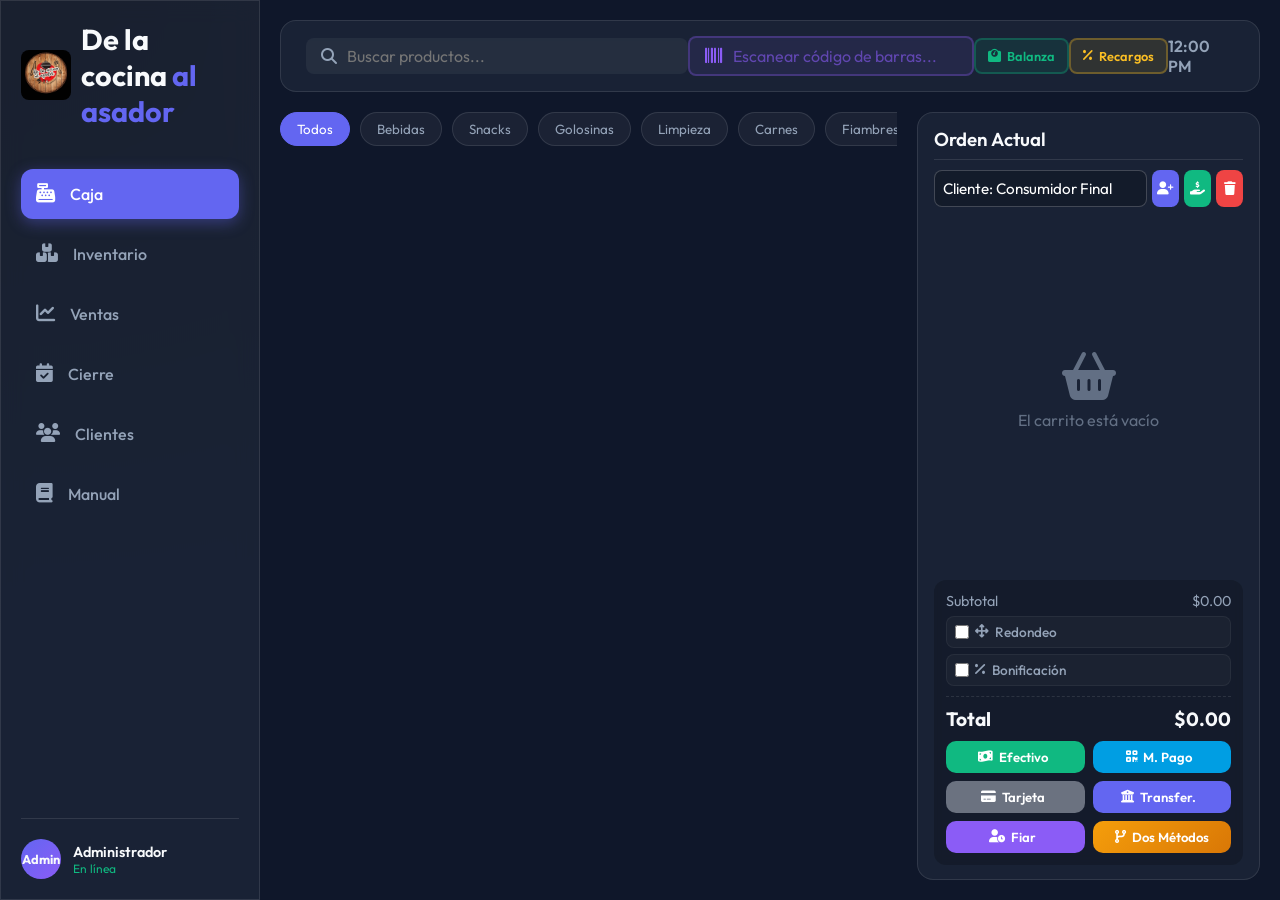
==== commit a6002ec9: "Add files via upload" ====
--- a/index.html
+++ b/index.html
@@ -77,10 +77,12 @@
                         <input type="text" id="barcode-input" placeholder="Escanear código de barras..."
                             autocomplete="off" onkeypress="handleBarcodeInput(event)">
                     </div>
-                    <button class="balanza-toggle" id="balanza-toggle" onclick="toggleBalanzaMode()" title="Activar modo balanza para capturar peso automático desde balanza USB/Bluetooth">
+                    <button class="balanza-toggle" id="balanza-toggle" onclick="toggleBalanzaMode()"
+                        title="Activar modo balanza para capturar peso automático desde balanza USB/Bluetooth">
                         <i class="fa-solid fa-weight-scale"></i> <span>Balanza</span>
                     </button>
-                    <button class="surcharge-config-btn" onclick="openSurchargeConfig()" title="Configurar recargos por forma de pago">
+                    <button class="surcharge-config-btn" onclick="openSurchargeConfig()"
+                        title="Configurar recargos por forma de pago">
                         <i class="fa-solid fa-percentage"></i> <span>Recargos</span>
                     </button>
                     <div class="date-time" id="clock">12:00 PM</div>
@@ -99,10 +101,13 @@
                             <button class="tab" onclick="filterCategory('Fiambres')">Fiambres</button>
                             <button class="tab" onclick="filterCategory('Verduras')">Verduras</button>
                             <button class="tab" onclick="filterCategory('Varios')">Varios</button>
-                            <button class="tab" onclick="openWeightModal()" title="Vender por peso (balanza)" style="border-color: var(--success-color); color: var(--success-color);">
+                            <button class="tab" onclick="openWeightModal()" title="Vender por peso (balanza)"
+                                style="border-color: var(--success-color); color: var(--success-color);">
                                 <i class="fa-solid fa-weight-scale"></i> Peso
                             </button>
-                            <button class="tab" onclick="openQuickSaleModal()" title="Venta personalizada sin producto registrado" style="border-color: var(--accent); color: var(--accent);">
+                            <button class="tab" onclick="openQuickSaleModal()"
+                                title="Venta personalizada sin producto registrado"
+                                style="border-color: var(--accent); color: var(--accent);">
                                 <i class="fa-solid fa-pen"></i> Venta Rápida
                             </button>
                         </div>
@@ -181,6 +186,60 @@
                                 <span>Subtotal</span>
                                 <span id="subtotal-display">$0.00</span>
                             </div>
+
+                            <!-- Redondeo -->
+                            <div class="adjustment-section" id="rounding-section">
+                                <div class="adjustment-header">
+                                    <label class="adjustment-label">
+                                        <input type="checkbox" id="rounding-toggle" onchange="toggleRounding()">
+                                        <i class="fa-solid fa-arrows-up-down-left-right"></i> Redondeo
+                                    </label>
+                                </div>
+                                <div class="adjustment-body" id="rounding-body" style="display:none;">
+                                    <div class="adjustment-controls">
+                                        <select id="rounding-mode" class="adjustment-select" onchange="recalcTotal()">
+                                            <option value="up">Hacia arriba ↑</option>
+                                            <option value="down">Hacia abajo ↓</option>
+                                            <option value="nearest">Más cercano ≈</option>
+                                        </select>
+                                        <select id="rounding-multiple" class="adjustment-select" onchange="recalcTotal()">
+                                            <option value="5">$5</option>
+                                            <option value="10" selected>$10</option>
+                                            <option value="50">$50</option>
+                                            <option value="100">$100</option>
+                                        </select>
+                                    </div>
+                                    <div class="summary-row">
+                                        <span>Ajuste (+/-)</span>
+                                        <span id="rounding-display">$0.00</span>
+                                    </div>
+                                </div>
+                            </div>
+
+                            <!-- Bonificación -->
+                            <div class="adjustment-section" id="bonification-section">
+                                <div class="adjustment-header">
+                                    <label class="adjustment-label">
+                                        <input type="checkbox" id="bonification-toggle" onchange="toggleBonification()">
+                                        <i class="fa-solid fa-percent"></i> Bonificación
+                                    </label>
+                                </div>
+                                <div class="adjustment-body" id="bonification-body" style="display:none;">
+                                    <div class="adjustment-controls">
+                                        <select id="bonification-type" class="adjustment-select" onchange="recalcTotal()">
+                                            <option value="fixed">Monto fijo ($)</option>
+                                            <option value="percent">Porcentaje (%)</option>
+                                        </select>
+                                        <input type="number" id="bonification-value" class="adjustment-input" 
+                                            min="0" step="0.01" value="0" placeholder="0.00" oninput="recalcTotal()">
+                                    </div>
+                                    <div class="summary-row">
+                                        <span>Descuento (-)</span>
+                                        <span id="bonification-display">-$0.00</span>
+                                    </div>
+                                </div>
+                            </div>
+
                             <div class="summary-row total">
                                 <span>Total</span>
                                 <span id="total-display">$0.00</span>
@@ -206,6 +265,9 @@
                                     <i class="fa-solid fa-user-clock"></i> Fiar
                                     <small class="surcharge-badge" id="surcharge-label-credit"></small>
                                 </button>
+                                <button class="btn-split" onclick="openSplitPaymentModal()">
+                                    <i class="fa-solid fa-code-branch"></i> Dos Métodos
+                                </button>
                             </div>
                         </div>
                     </div>
@@ -229,6 +291,13 @@
                         <i class="fa-solid fa-plus"></i> Nuevo Producto
                     </button>
                 </header>
+
+                <div style="padding: 0 0 12px 0;">
+                    <div style="position: relative;">
+                        <i class="fa-solid fa-magnifying-glass" style="position: absolute; left: 12px; top: 50%; transform: translateY(-50%); color: #94a3b8;"></i>
+                        <input type="text" id="inventory-search" placeholder="Buscar por nombre, categoría, código de barras..." oninput="renderInventory()" style="width: 100%; padding: 10px 12px 10px 36px; border-radius: 10px; border: 1px solid rgba(148,163,184,0.2); background: rgba(15,23,42,0.6); color: #e2e8f0; font-family: var(--font-main); font-size: 0.9rem; outline: none; box-sizing: border-box;">
+                    </div>
+                </div>
 
                 <div class="table-container glass custom-scroll">
                     <table class="styled-table">
@@ -255,14 +324,26 @@
                     <div class="header-left">
                         <h2>Historial de Ventas</h2>
                         <div class="action-buttons">
-                            <button class="btn-small" onclick="exportData('json')" title="Exportar JSON"><i
+                            <button class="btn-small" onclick="exportData('json')" title="Exportar solo ventas JSON"><i
                                     class="fa-solid fa-file-code"></i> JSON</button>
                             <button class="btn-small" onclick="exportData('excel')" title="Exportar Excel"><i
                                     class="fa-solid fa-file-excel"></i> Excel</button>
                             <button class="btn-small" onclick="document.getElementById('import-file').click()"
-                                title="Importar"><i class="fa-solid fa-file-import"></i> Importar</button>
+                                title="Importar ventas"><i class="fa-solid fa-file-import"></i> Importar</button>
                             <input type="file" id="import-file" accept=".json, .xlsx, .xls" style="display:none"
                                 onchange="importData(this)">
+                            <button class="btn-small btn-backup" onclick="exportFullBackup()"
+                                title="Descargar backup completo: productos, ventas, clientes y cierres"
+                                style="background: linear-gradient(135deg, #7c3aed, #4f46e5); border-color: #7c3aed; color: white; font-weight: 600;">
+                                <i class="fa-solid fa-database"></i> Backup Completo
+                            </button>
+                            <button class="btn-small" onclick="document.getElementById('restore-file').click()"
+                                title="Restaurar todo desde un backup completo"
+                                style="background: linear-gradient(135deg, #059669, #047857); border-color: #059669; color: white; font-weight: 600;">
+                                <i class="fa-solid fa-upload"></i> Restaurar Backup
+                            </button>
+                            <input type="file" id="restore-file" accept=".json" style="display:none"
+                                onchange="importFullBackup(this)">
                         </div>
                     </div>
                     <div class="stats-cards">
@@ -304,8 +385,11 @@
                         <h2>Cierre de Caja Diario</h2>
                         <div class="action-buttons" style="display:flex; gap:10px; align-items:center; flex-wrap:wrap;">
                             <div style="display:flex; gap:10px; align-items:center;">
-                                <label for="closure-date" style="color: var(--text-muted); font-size: 0.9rem;">Fecha</label>
-                                <input id="closure-date" type="date" class="client-select-input" style="padding: 8px; border-radius: 8px; border: 1px solid rgba(255,255,255,0.2); background: rgba(0,0,0,0.2); color: white;" onchange="renderCashClosure()" />
+                                <label for="closure-date"
+                                    style="color: var(--text-muted); font-size: 0.9rem;">Fecha</label>
+                                <input id="closure-date" type="date" class="client-select-input"
+                                    style="padding: 8px; border-radius: 8px; border: 1px solid rgba(255,255,255,0.2); background: rgba(0,0,0,0.2); color: white;"
+                                    onchange="renderCashClosure()" />
                             </div>
                             <button class="btn-small" onclick="renderCashClosure()" title="Actualizar">
                                 <i class="fa-solid fa-rotate"></i> Actualizar
@@ -319,36 +403,50 @@
                         <h3 style="margin-bottom: 12px;">Resumen del Día</h3>
                         <div class="closure-summary">
                             <div class="closure-row"><span>Ventas</span><span id="closure-sales-count">0</span></div>
-                            <div class="closure-row"><span>Total</span><span id="closure-total-display">$0.00</span></div>
-                            <div class="closure-row"><span>Efectivo</span><span id="closure-cash-display">$0.00</span></div>
-                            <div class="closure-row"><span>Transferencia</span><span id="closure-transfer-display">$0.00</span></div>
-                            <div class="closure-row"><span>Mercado Pago</span><span id="closure-mp-display">$0.00</span></div>
-                            <div class="closure-row"><span>Tarjeta</span><span id="closure-tarjeta-display">$0.00</span></div>
-                            <div class="closure-row"><span>Fiado (Cuenta Corriente)</span><span id="closure-credit-display">$0.00</span></div>
-                            <div class="closure-row"><span>Pago Deuda</span><span id="closure-debt-payment-display">$0.00</span></div>
+                            <div class="closure-row"><span>Total</span><span id="closure-total-display">$0.00</span>
+                            </div>
+                            <div class="closure-row"><span>Efectivo</span><span id="closure-cash-display">$0.00</span>
+                            </div>
+                            <div class="closure-row"><span>Transferencia</span><span
+                                    id="closure-transfer-display">$0.00</span></div>
+                            <div class="closure-row"><span>Mercado Pago</span><span id="closure-mp-display">$0.00</span>
+                            </div>
+                            <div class="closure-row"><span>Tarjeta</span><span id="closure-tarjeta-display">$0.00</span>
+                            </div>
+                            <div class="closure-row"><span>Fiado (Cuenta Corriente)</span><span
+                                    id="closure-credit-display">$0.00</span></div>
+                            <div class="closure-row"><span>Pago Deuda</span><span
+                                    id="closure-debt-payment-display">$0.00</span></div>
                         </div>
                     </div>
 
                     <div class="glass" style="padding: 18px; border-radius: 16px;">
                         <h3 style="margin-bottom: 12px;">Arqueo</h3>
                         <div class="closure-summary">
-                            <div class="closure-row"><span>Efectivo esperado</span><span id="closure-cash-expected-display">$0.00</span></div>
+                            <div class="closure-row"><span>Efectivo esperado</span><span
+                                    id="closure-cash-expected-display">$0.00</span></div>
                             <div class="closure-row" style="align-items:center;">
                                 <span>Efectivo contado</span>
-                                <input id="closure-cash-counted" type="number" min="0" step="0.01" placeholder="0" style="width: 140px; padding: 8px; border-radius: 8px; border: 1px solid rgba(255,255,255,0.2); background: rgba(0,0,0,0.2); color: white;" oninput="recalcCashClosureDiff()" />
-                            </div>
-                            <div class="closure-row"><span>Diferencia</span><span id="closure-diff-display">$0.00</span></div>
+                                <input id="closure-cash-counted" type="number" min="0" step="0.01" placeholder="0"
+                                    style="width: 140px; padding: 8px; border-radius: 8px; border: 1px solid rgba(255,255,255,0.2); background: rgba(0,0,0,0.2); color: white;"
+                                    oninput="recalcCashClosureDiff()" />
+                            </div>
+                            <div class="closure-row"><span>Diferencia</span><span id="closure-diff-display">$0.00</span>
+                            </div>
                         </div>
 
                         <div style="display:flex; gap:10px; margin-top: 14px; flex-wrap:wrap;">
-                            <button class="btn-primary" onclick="closeCashDay()" id="btn-close-day" style="border-radius: 12px; padding: 12px 16px;">
+                            <button class="btn-primary" onclick="closeCashDay()" id="btn-close-day"
+                                style="border-radius: 12px; padding: 12px 16px;">
                                 <i class="fa-solid fa-lock"></i> Cerrar Día
                             </button>
-                            <button class="btn-small" onclick="reopenCashDay()" id="btn-reopen-day" title="Eliminar cierre y reabrir" style="display:none;">
+                            <button class="btn-small" onclick="reopenCashDay()" id="btn-reopen-day"
+                                title="Eliminar cierre y reabrir" style="display:none;">
                                 <i class="fa-solid fa-unlock"></i> Reabrir
                             </button>
                         </div>
-                        <small id="closure-status" style="display:block; margin-top:10px; color: var(--text-muted);"></small>
+                        <small id="closure-status"
+                            style="display:block; margin-top:10px; color: var(--text-muted);"></small>
                     </div>
                 </div>
 
@@ -386,6 +484,13 @@
                     </button>
                 </header>
 
+                <div style="padding: 0 0 12px 0;">
+                    <div style="position: relative;">
+                        <i class="fa-solid fa-magnifying-glass" style="position: absolute; left: 12px; top: 50%; transform: translateY(-50%); color: #94a3b8;"></i>
+                        <input type="text" id="clients-search" placeholder="Buscar por nombre o teléfono..." oninput="renderClients()" style="width: 100%; padding: 10px 12px 10px 36px; border-radius: 10px; border: 1px solid rgba(148,163,184,0.2); background: rgba(15,23,42,0.6); color: #e2e8f0; font-family: var(--font-main); font-size: 0.9rem; outline: none; box-sizing: border-box;">
+                    </div>
+                </div>
+
                 <div class="table-container glass custom-scroll">
                     <table class="styled-table">
                         <thead>
@@ -464,8 +569,10 @@
                     <label>Foto del Producto (Opcional)</label>
                     <input type="file" id="new-prod-image" accept="image/*" onchange="previewProductImage(event)">
                     <div id="prod-image-preview" style="margin-top:8px;display:none;">
-                        <img src="" alt="Vista previa" style="max-width:100px;max-height:100px;border-radius:8px;border:1px solid var(--glass-border);">
-                        <button type="button" onclick="clearProductImage()" style="background:none;border:none;color:#ef4444;cursor:pointer;font-size:0.8rem;margin-top:4px;display:block;">
+                        <img src="" alt="Vista previa"
+                            style="max-width:100px;max-height:100px;border-radius:8px;border:1px solid var(--glass-border);">
+                        <button type="button" onclick="clearProductImage()"
+                            style="background:none;border:none;color:#ef4444;cursor:pointer;font-size:0.8rem;margin-top:4px;display:block;">
                             <i class="fa-solid fa-trash-can"></i> Quitar foto
                         </button>
                     </div>
@@ -505,7 +612,8 @@
                 <input type="hidden" id="debt-client-id">
                 <div class="form-group">
                     <label>Monto a Pagar ($)</label>
-                    <input type="number" id="debt-amount" min="1" step="0.01" required>
+                    <input type="number" id="debt-amount" min="1" step="0.01" required
+                        oninput="updateDebtSurchargeLabels()">
                 </div>
                 <div class="form-group">
                     <label>Deuda Actual: <span id="current-debt-display"
@@ -514,19 +622,29 @@
                 <div class="form-group">
                     <label>Método de Pago</label>
                     <div style="display: flex; gap: 6px; flex-wrap: wrap; margin-top: 5px;">
-                        <button type="button" class="btn-payment-method selected" data-method="cash" onclick="selectDebtPaymentMethod(this)">
+                        <button type="button" class="btn-payment-method selected" data-method="cash"
+                            onclick="selectDebtPaymentMethod(this)">
                             <i class="fa-solid fa-money-bill-wave"></i> Efectivo
+                            <small class="surcharge-badge" id="debt-surcharge-label-cash"></small>
                         </button>
-                        <button type="button" class="btn-payment-method" data-method="transfer" onclick="selectDebtPaymentMethod(this)">
+                        <button type="button" class="btn-payment-method" data-method="transfer"
+                            onclick="selectDebtPaymentMethod(this)">
                             <i class="fa-solid fa-building-columns"></i> Transfer.
+                            <small class="surcharge-badge" id="debt-surcharge-label-transfer"></small>
                         </button>
-                        <button type="button" class="btn-payment-method" data-method="mercadopago" onclick="selectDebtPaymentMethod(this)">
+                        <button type="button" class="btn-payment-method" data-method="mercadopago"
+                            onclick="selectDebtPaymentMethod(this)">
                             <i class="fa-solid fa-qrcode"></i> M. Pago
+                            <small class="surcharge-badge" id="debt-surcharge-label-mercadopago"></small>
                         </button>
-                        <button type="button" class="btn-payment-method" data-method="tarjeta" onclick="selectDebtPaymentMethod(this)">
+                        <button type="button" class="btn-payment-method" data-method="tarjeta"
+                            onclick="selectDebtPaymentMethod(this)">
                             <i class="fa-solid fa-credit-card"></i> Tarjeta
+                            <small class="surcharge-badge" id="debt-surcharge-label-tarjeta"></small>
                         </button>
                     </div>
+                    <div id="debt-surcharge-info"
+                        style="margin-top:8px;font-size:0.85rem;color:#fbbf24;display:none;text-align:center;"></div>
                     <input type="hidden" id="debt-payment-method" value="cash">
                 </div>
                 <button type="submit" class="btn-primary full-width">Registrar Pago</button>
@@ -548,14 +666,16 @@
                 <div class="form-group">
                     <label>Peso (kg)</label>
                     <input type="number" id="weight-kg" step="0.001" min="0.001" required placeholder="Ej: 1.200">
-                    <small style="color: var(--text-muted); display: block; margin-top: 4px;">Conectá la balanza y poné el producto. El peso se captura automático si el modo balanza está activado.</small>
+                    <small style="color: var(--text-muted); display: block; margin-top: 4px;">Conectá la balanza y poné
+                        el producto. El peso se captura automático si el modo balanza está activado.</small>
                 </div>
                 <div class="form-group">
                     <label>Precio por kg ($)</label>
                     <input type="number" id="weight-price-kg" step="0.01" min="0.01" required placeholder="Ej: 1200">
                 </div>
                 <div class="form-group" style="background: rgba(255,255,255,0.05); padding: 12px; border-radius: 8px;">
-                    <label style="font-weight: 700; color: var(--success-color);">Total: $<span id="weight-total-preview">0.00</span></label>
+                    <label style="font-weight: 700; color: var(--success-color);">Total: $<span
+                            id="weight-total-preview">0.00</span></label>
                 </div>
                 <button type="submit" class="btn-primary full-width">
                     <i class="fa-solid fa-cart-plus"></i> Agregar al Carrito
@@ -593,12 +713,98 @@
         </div>
     </div>
 
+    <!-- Split Payment Modal (Dos Métodos de Pago) -->
+    <div id="split-payment-modal" class="modal">
+        <div class="modal-content glass" style="width: 440px;">
+            <span class="close-modal" onclick="closeModal('split-payment-modal')">&times;</span>
+            <h3><i class="fa-solid fa-code-branch"></i> Dos Métodos de Pago</h3>
+            <p id="split-client-name" style="margin-bottom: 10px; color: var(--text-secondary); font-size: 0.85rem;">
+                Cliente: Consumidor Final</p>
+
+            <div id="split-summary-box"
+                style="background: rgba(251,191,36,0.1); border: 1px solid rgba(251,191,36,0.3); border-radius: 8px; padding: 10px 14px; margin-bottom: 16px; text-align: center;">
+                <span style="color: var(--text-muted); font-size: 0.85rem;">Subtotal carrito:</span>
+                <span id="split-subtotal-display"
+                    style="font-weight: bold; font-size: 1.1rem; color: #fbbf24; margin-left: 6px;">$0.00</span>
+            </div>
+
+            <!-- Método 1 -->
+            <div style="margin-bottom: 14px;">
+                <label style="display:block; margin-bottom:6px; font-size:0.9rem; color: var(--text-muted);">1er Método
+                    de Pago</label>
+                <select id="split-method-1" class="form-group"
+                    style="width:100%; padding:10px; border-radius:8px; background:#0f172a; color:#e2e8f0; border:1px solid rgba(148,163,184,0.2); font-family: var(--font-main); font-size:0.9rem;"
+                    onchange="updateSplitCalculation()">
+                    <option value="cash">Efectivo</option>
+                    <option value="transfer">Transferencia</option>
+                    <option value="mercadopago">Mercado Pago</option>
+                    <option value="tarjeta">Tarjeta / Débito</option>
+                </select>
+                <div style="display:flex; align-items:center; gap:8px; margin-top:6px;">
+                    <input type="number" id="split-amount-1" min="0.01" step="0.01" placeholder="Monto..."
+                        style="flex:1; padding:8px 10px; border-radius:8px; background:#0f172a; color:#e2e8f0; border:1px solid rgba(148,163,184,0.2); font-family: var(--font-main); font-size:0.9rem;"
+                        oninput="updateSplitCalculation()">
+                    <small id="split-surcharge-info-1"
+                        style="color:#fbbf24; white-space:nowrap; min-width:60px; text-align:right;"></small>
+                </div>
+            </div>
+
+            <!-- Método 2 -->
+            <div style="margin-bottom: 14px;">
+                <label style="display:block; margin-bottom:6px; font-size:0.9rem; color: var(--text-muted);">2do Método
+                    de Pago <small style="color:#22c55e;">(saldo restante)</small></label>
+                <select id="split-method-2" class="form-group"
+                    style="width:100%; padding:10px; border-radius:8px; background:#0f172a; color:#e2e8f0; border:1px solid rgba(148,163,184,0.2); font-family: var(--font-main); font-size:0.9rem;"
+                    onchange="updateSplitCalculation()">
+                    <option value="cash">Efectivo</option>
+                    <option value="transfer">Transferencia</option>
+                    <option value="mercadopago" selected>Mercado Pago</option>
+                    <option value="tarjeta">Tarjeta / Débito</option>
+                </select>
+                <div style="display:flex; align-items:center; gap:8px; margin-top:6px;">
+                    <input type="text" id="split-amount-2" readonly
+                        style="flex:1; padding:8px 10px; border-radius:8px; background:#1e293b; color:#22c55e; border:1px solid rgba(34,197,94,0.3); font-family: var(--font-main); font-size:0.9rem; font-weight:bold;">
+                    <small id="split-surcharge-info-2"
+                        style="color:#fbbf24; white-space:nowrap; min-width:60px; text-align:right;"></small>
+                </div>
+            </div>
+
+            <!-- Resumen -->
+            <div id="split-validation-msg"
+                style="display:none; background: rgba(239,68,68,0.15); border:1px solid rgba(239,68,68,0.3); border-radius:8px; padding:8px 12px; margin-bottom:12px; color:#fca5a5; font-size:0.85rem; text-align:center;">
+            </div>
+
+            <div style="background: rgba(148,163,184,0.1); border-radius:8px; padding:10px 14px; margin-bottom:16px;">
+                <div style="display:flex; justify-content:space-between; margin-bottom:4px; font-size:0.85rem;">
+                    <span style="color: var(--text-muted);">Subtotal:</span>
+                    <span id="split-total-subtotal">$0.00</span>
+                </div>
+                <div style="display:flex; justify-content:space-between; margin-bottom:4px; font-size:0.85rem;"
+                    id="split-recargo-row" style="display:none;">
+                    <span style="color: #fbbf24;">Recargos:</span>
+                    <span id="split-total-recargo" style="color: #fbbf24;">$0.00</span>
+                </div>
+                <div
+                    style="display:flex; justify-content:space-between; font-weight:bold; font-size:1rem; border-top: 1px solid rgba(148,163,184,0.2); padding-top:6px; margin-top:4px;">
+                    <span>Total a cobrar:</span>
+                    <span id="split-total-final" style="color: #22c55e;">$0.00</span>
+                </div>
+            </div>
+
+            <button type="button" class="btn-primary full-width" id="btn-confirm-split" onclick="confirmSplitPayment()"
+                style="padding: 12px;">
+                <i class="fa-solid fa-check-circle"></i> Confirmar Venta
+            </button>
+        </div>
+    </div>
+
     <!-- Surcharge Config Modal -->
     <div id="surcharge-config-modal" class="modal">
         <div class="modal-content glass">
             <span class="close-modal" onclick="closeModal('surcharge-config-modal')">&times;</span>
             <h3>Configurar Recargos por Forma de Pago</h3>
-            <p style="color: var(--text-muted); font-size: 0.85rem; margin-bottom: 16px;">Porcentaje de recargo que se suma al total según el método de pago.</p>
+            <p style="color: var(--text-muted); font-size: 0.85rem; margin-bottom: 16px;">Porcentaje de recargo que se
+                suma al total según el método de pago.</p>
             <form id="surcharge-config-form" onsubmit="saveSurchargeConfig(event)">
                 <div class="form-group">
                     <label>Efectivo (%)</label>
@@ -634,17 +840,51 @@
                 <!-- History injected by JS -->
             </div>
             <div style="display: flex; gap: 10px; margin-top: 16px; flex-wrap: wrap;">
-                <button class="btn-secondary" id="btn-toggle-history" onclick="showClientHistory(clientHistoryCurrentId, true)" style="flex: 1; min-width: 120px;">
+                <button class="btn-secondary" id="btn-toggle-history"
+                    onclick="showClientHistory(clientHistoryCurrentId, true)" style="flex: 1; min-width: 120px;">
                     <i class="fa-solid fa-eye"></i> Mostrar todo
                 </button>
-                <button class="btn-primary" style="flex: 1; min-width: 120px;" id="btn-send-whatsapp" onclick="sendWhatsAppSummary()">
+                <button class="btn-primary" style="flex: 1; min-width: 120px;" id="btn-send-whatsapp"
+                    onclick="sendWhatsAppSummary()">
                     <i class="fa-brands fa-whatsapp"></i> WhatsApp
                 </button>
             </div>
         </div>
     </div>
 
-    <script src="app.min.js"></script>
+    <!-- Backup Restore Confirm Modal -->
+    <div id="restore-confirm-modal" class="modal">
+        <div class="modal-content glass" style="max-width: 420px; text-align: center;">
+            <span class="close-modal" onclick="closeModal('restore-confirm-modal')">&times;</span>
+            <div style="font-size: 3rem; margin-bottom: 12px;">⚠️</div>
+            <h3 style="color: #fbbf24; margin-bottom: 10px;">Restaurar Backup</h3>
+            <p style="color: var(--text-secondary); margin-bottom: 8px; font-size: 0.95rem;">
+                Esto <strong style="color: #ef4444;">reemplazará TODOS los datos actuales</strong>:
+            </p>
+            <ul
+                style="text-align: left; color: var(--text-muted); font-size: 0.9rem; margin: 10px 0 18px 20px; line-height: 1.8;">
+                <li>📦 Productos e inventario</li>
+                <li>🧾 Historial de ventas</li>
+                <li>👤 Clientes y deudas</li>
+                <li>📅 Cierres de caja</li>
+                <li>⚙️ Configuración de recargos</li>
+            </ul>
+            <p style="color: var(--text-muted); font-size: 0.85rem; margin-bottom: 20px;">
+                Archivo: <strong id="restore-filename" style="color: white;">-</strong>
+            </p>
+            <div style="display: flex; gap: 10px; justify-content: center;">
+                <button class="btn-secondary" onclick="closeModal('restore-confirm-modal')" style="flex: 1;">
+                    <i class="fa-solid fa-xmark"></i> Cancelar
+                </button>
+                <button id="btn-confirm-restore" class="btn-primary"
+                    style="flex: 1; background: linear-gradient(135deg, #059669, #047857); border: none;">
+                    <i class="fa-solid fa-check"></i> Sí, restaurar
+                </button>
+            </div>
+        </div>
+    </div>
+
+    <script src="app.js"></script>
 </body>
 
 </html>
--- a/style.css
+++ b/style.css
@@ -299,11 +299,53 @@
 }
 
 .client-credit-history {
-    margin-bottom: 12px;
-    padding: 12px;
+    margin-bottom: 10px;
+    padding: 10px 12px;
     border-radius: 12px;
     background: rgba(255, 255, 255, 0.04);
     border: 1px solid rgba(255, 255, 255, 0.08);
+    flex-shrink: 0;
+}
+
+.client-credit-header {
+    display: flex;
+    align-items: center;
+    justify-content: space-between;
+    gap: 10px;
+    cursor: pointer;
+}
+
+.client-credit-header h4 {
+    font-size: 0.9rem;
+    color: var(--text-main);
+    margin-bottom: 2px;
+}
+
+.client-credit-debt {
+    color: #fbbf24;
+    font-size: 0.8rem;
+    font-weight: 600;
+}
+
+.client-credit-action {
+    display: flex;
+    align-items: center;
+    gap: 8px;
+    color: var(--text-muted);
+    font-size: 0.75rem;
+    white-space: nowrap;
+}
+
+#client-credit-chevron {
+    transition: transform 0.2s;
+}
+
+.client-credit-list {
+    margin-top: 10px;
+    max-height: 150px;
+    overflow-y: auto;
+    padding-top: 10px;
+    border-top: 1px solid rgba(255, 255, 255, 0.06);
 }
 
 .client-credit-history h4 {
@@ -626,18 +668,18 @@
     min-width: 320px;
     max-width: 450px;
     border-radius: 16px;
-    padding: 20px;
+    padding: 14px 16px;
     display: flex;
     flex-direction: column;
-    overflow: hidden;
-    /* Contain inner scroll */
+    overflow-y: auto;
+    overflow-x: hidden;
 }
 
 .current-order h3 {
-    margin-bottom: 15px;
+    margin-bottom: 10px;
     font-weight: 600;
     border-bottom: 1px solid var(--glass-border);
-    padding-bottom: 10px;
+    padding-bottom: 8px;
 }
 
 .order-items {
@@ -720,13 +762,14 @@
 .order-summary {
     background: rgba(0, 0, 0, 0.2);
     border-radius: 12px;
-    padding: 15px;
+    padding: 12px;
+    flex-shrink: 0;
 }
 
 .summary-row {
     display: flex;
     justify-content: space-between;
-    margin-bottom: 8px;
+    margin-bottom: 6px;
     font-size: 0.9rem;
     color: var(--text-muted);
 }
@@ -740,22 +783,106 @@
     padding-top: 10px;
 }
 
+.adjustment-section {
+    margin-bottom: 6px;
+    background: rgba(255, 255, 255, 0.03);
+    border-radius: 8px;
+    padding: 6px 8px;
+    border: 1px solid rgba(255, 255, 255, 0.05);
+}
+
+.adjustment-header {
+    display: flex;
+    align-items: center;
+    justify-content: space-between;
+}
+
+.adjustment-label {
+    display: flex;
+    align-items: center;
+    gap: 6px;
+    font-size: 0.85rem;
+    color: var(--text-muted);
+    cursor: pointer;
+    margin: 0;
+    font-weight: 500;
+}
+
+.adjustment-label input[type="checkbox"] {
+    accent-color: var(--primary-color);
+    width: 14px;
+    height: 14px;
+}
+
+.adjustment-body {
+    margin-top: 8px;
+    padding-top: 8px;
+    border-top: 1px solid rgba(255, 255, 255, 0.05);
+}
+
+.adjustment-controls {
+    display: flex;
+    gap: 6px;
+    margin-bottom: 8px;
+}
+
+.adjustment-select,
+.adjustment-input {
+    flex: 1;
+    padding: 6px 8px;
+    border-radius: 6px;
+    border: 1px solid rgba(255, 255, 255, 0.15);
+    background: rgba(0, 0, 0, 0.3);
+    color: white;
+    font-size: 0.8rem;
+    font-family: var(--font-main);
+}
+
+.adjustment-select {
+    cursor: pointer;
+}
+
+.adjustment-input {
+    max-width: 100px;
+    text-align: right;
+}
+
+.adjustment-input::-webkit-outer-spin-button,
+.adjustment-input::-webkit-inner-spin-button {
+    -webkit-appearance: none;
+    margin: 0;
+}
+
+.adjustment-input[type=number] {
+    -moz-appearance: textfield;
+}
+
+#rounding-display {
+    color: #fbbf24;
+    font-weight: 600;
+}
+
+#bonification-display {
+    color: #f87171;
+    font-weight: 600;
+}
+
 .checkout-buttons {
     display: flex;
     flex-wrap: wrap;
     gap: 8px;
-    margin-top: 15px;
+    margin-top: 10px;
 }
 
 .checkout-buttons button {
     flex: 1 1 calc(50% - 4px);
     min-width: 0;
-    padding: 10px;
+    padding: 8px;
     border: none;
     border-radius: 10px;
     color: white;
     font-weight: 600;
-    font-size: 0.85rem;
+    font-size: 0.82rem;
     cursor: pointer;
     transition: transform 0.2s;
     display: flex;
@@ -807,6 +934,14 @@
 
 .btn-credit:hover {
     box-shadow: 0 0 15px rgba(139, 92, 246, 0.4);
+}
+
+.btn-split {
+    background: linear-gradient(135deg, #f59e0b, #d97706);
+}
+
+.btn-split:hover {
+    box-shadow: 0 0 15px rgba(245, 158, 11, 0.4);
 }
 
 .empty-cart-msg {
@@ -1422,6 +1557,12 @@
     border: 1px solid rgba(107, 114, 128, 0.3);
 }
 
+.badge-split {
+    background: rgba(245, 158, 11, 0.2);
+    color: #f59e0b;
+    border: 1px solid rgba(245, 158, 11, 0.3);
+}
+
 .client-select-input {
     width: 100%;
     padding: 10px;
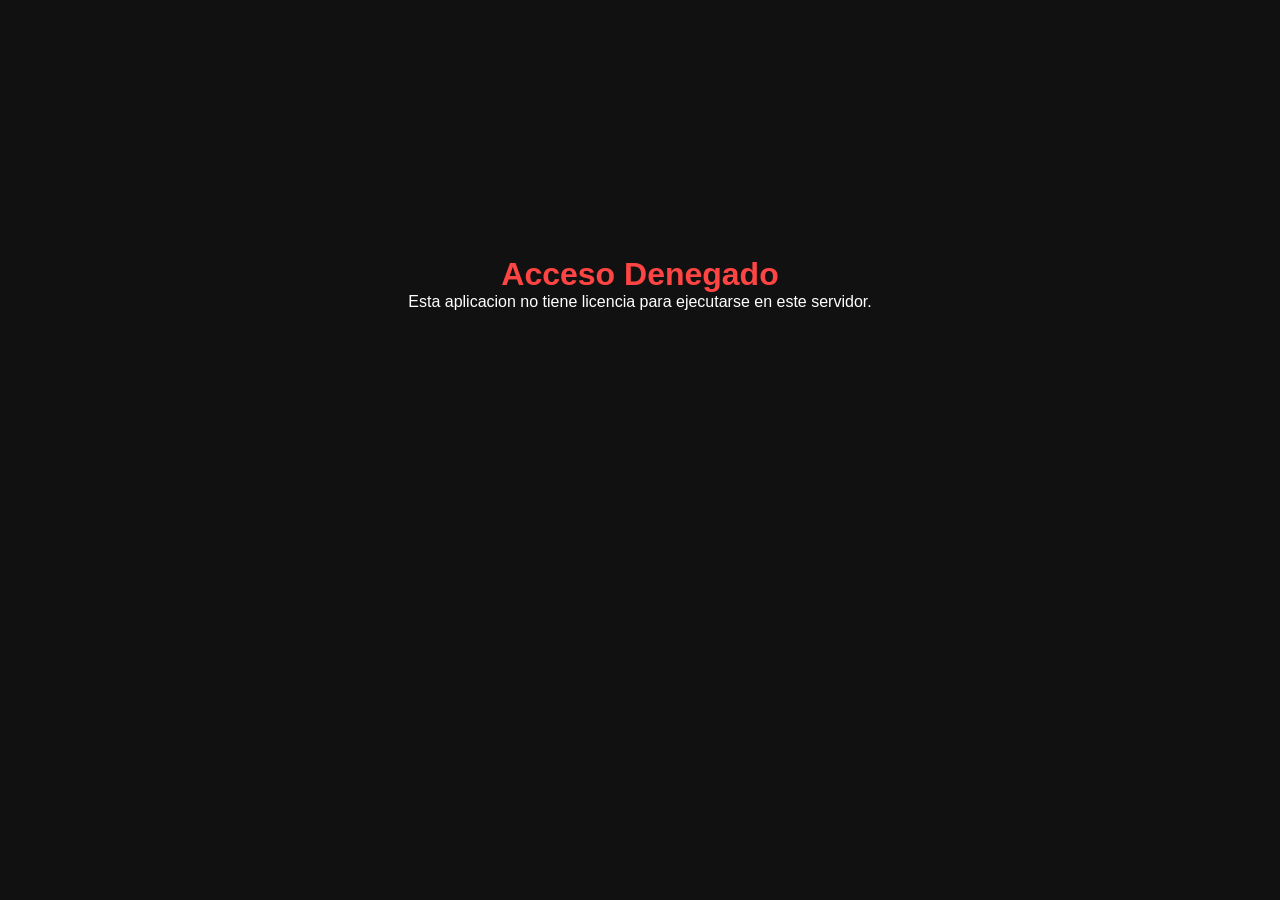
==== commit fd348fca: "Add files via upload" ====
--- a/index.html
+++ b/index.html
@@ -202,7 +202,8 @@
                                             <option value="down">Hacia abajo ↓</option>
                                             <option value="nearest">Más cercano ≈</option>
                                         </select>
-                                        <select id="rounding-multiple" class="adjustment-select" onchange="recalcTotal()">
+                                        <select id="rounding-multiple" class="adjustment-select"
+                                            onchange="recalcTotal()">
                                             <option value="5">$5</option>
                                             <option value="10" selected>$10</option>
                                             <option value="50">$50</option>
@@ -226,12 +227,13 @@
                                 </div>
                                 <div class="adjustment-body" id="bonification-body" style="display:none;">
                                     <div class="adjustment-controls">
-                                        <select id="bonification-type" class="adjustment-select" onchange="recalcTotal()">
+                                        <select id="bonification-type" class="adjustment-select"
+                                            onchange="recalcTotal()">
                                             <option value="fixed">Monto fijo ($)</option>
                                             <option value="percent">Porcentaje (%)</option>
                                         </select>
-                                        <input type="number" id="bonification-value" class="adjustment-input" 
-                                            min="0" step="0.01" value="0" placeholder="0.00" oninput="recalcTotal()">
+                                        <input type="number" id="bonification-value" class="adjustment-input" min="0"
+                                            step="0.01" value="0" placeholder="0.00" oninput="recalcTotal()">
                                     </div>
                                     <div class="summary-row">
                                         <span>Descuento (-)</span>
@@ -294,8 +296,11 @@
 
                 <div style="padding: 0 0 12px 0;">
                     <div style="position: relative;">
-                        <i class="fa-solid fa-magnifying-glass" style="position: absolute; left: 12px; top: 50%; transform: translateY(-50%); color: #94a3b8;"></i>
-                        <input type="text" id="inventory-search" placeholder="Buscar por nombre, categoría, código de barras..." oninput="renderInventory()" style="width: 100%; padding: 10px 12px 10px 36px; border-radius: 10px; border: 1px solid rgba(148,163,184,0.2); background: rgba(15,23,42,0.6); color: #e2e8f0; font-family: var(--font-main); font-size: 0.9rem; outline: none; box-sizing: border-box;">
+                        <i class="fa-solid fa-magnifying-glass"
+                            style="position: absolute; left: 12px; top: 50%; transform: translateY(-50%); color: #94a3b8;"></i>
+                        <input type="text" id="inventory-search"
+                            placeholder="Buscar por nombre, categoría, código de barras..." oninput="renderInventory()"
+                            style="width: 100%; padding: 10px 12px 10px 36px; border-radius: 10px; border: 1px solid rgba(148,163,184,0.2); background: rgba(15,23,42,0.6); color: #e2e8f0; font-family: var(--font-main); font-size: 0.9rem; outline: none; box-sizing: border-box;">
                     </div>
                 </div>
 
@@ -486,8 +491,11 @@
 
                 <div style="padding: 0 0 12px 0;">
                     <div style="position: relative;">
-                        <i class="fa-solid fa-magnifying-glass" style="position: absolute; left: 12px; top: 50%; transform: translateY(-50%); color: #94a3b8;"></i>
-                        <input type="text" id="clients-search" placeholder="Buscar por nombre o teléfono..." oninput="renderClients()" style="width: 100%; padding: 10px 12px 10px 36px; border-radius: 10px; border: 1px solid rgba(148,163,184,0.2); background: rgba(15,23,42,0.6); color: #e2e8f0; font-family: var(--font-main); font-size: 0.9rem; outline: none; box-sizing: border-box;">
+                        <i class="fa-solid fa-magnifying-glass"
+                            style="position: absolute; left: 12px; top: 50%; transform: translateY(-50%); color: #94a3b8;"></i>
+                        <input type="text" id="clients-search" placeholder="Buscar por nombre o teléfono..."
+                            oninput="renderClients()"
+                            style="width: 100%; padding: 10px 12px 10px 36px; border-radius: 10px; border: 1px solid rgba(148,163,184,0.2); background: rgba(15,23,42,0.6); color: #e2e8f0; font-family: var(--font-main); font-size: 0.9rem; outline: none; box-sizing: border-box;">
                     </div>
                 </div>
 
@@ -884,7 +892,7 @@
         </div>
     </div>
 
-    <script src="app.js"></script>
+    <script src="app.min.js"></script>
 </body>
 
 </html>
